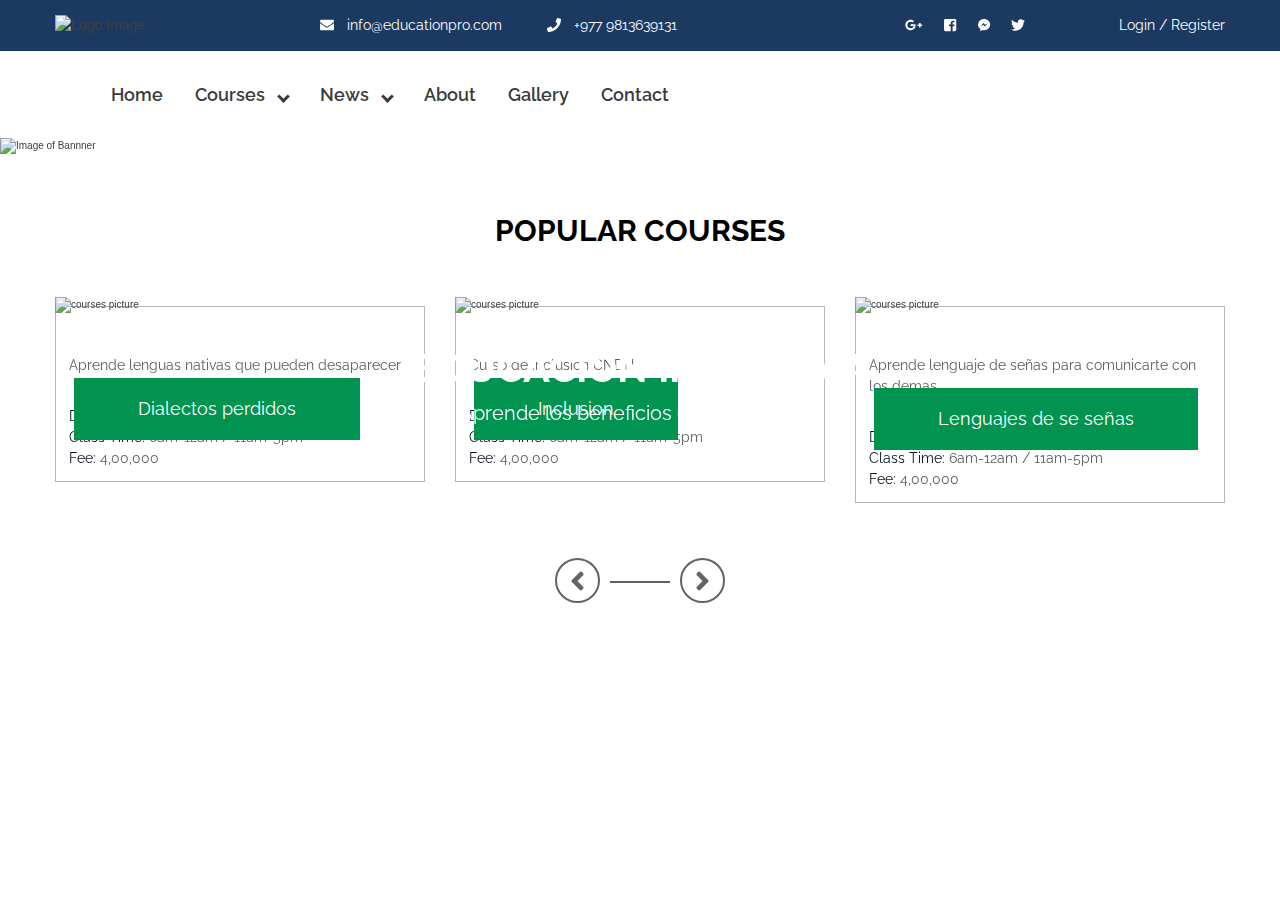
==== cursos.html @ 0a122e52 "Add files via upload" ====
<!DOCTYPE html>
<html>

<head>
	<title>education</title>
	<meta name="viewport" content="width=device-width">
	<meta name="viewport" content="width=device-width, initial-scale=1.0">
	<link rel="stylesheet" type="text/css" href="css/all.css">
	<link rel="stylesheet" type="text/css" href="css/all.min.css">
	<link rel="stylesheet" type="text/css" href="css/lightbox.css">
	<link rel="stylesheet" type="text/css" href="css/flexslider.css">
	<link rel="stylesheet" type="text/css" href="css/owl.carousel.css">
	<link rel="stylesheet" type="text/css" href="css/owl.theme.default.css">
	<link rel="stylesheet" type="text/css" href="css/jquery.rateyo.css" />
	<!-- <link rel="stylesheet" type="text/css" href="css/jquery.mmenu.all.css" /> -->
	<!-- <link rel="stylesheet" type="text/css" href="css/meanmenu.min.css"> -->
	<link rel="stylesheet" type="text/css" href="inner-page-style.css">
	<link rel="stylesheet" type="text/css" href="style2.css">
	<link href="https://fonts.googleapis.com/css?family=Raleway:400,500,600,700" rel="stylesheet">
</head>

<body>
	<div id="page" class="site" itemscope itemtype="http://schema.org/LocalBusiness">
		<header class="site-header">
			<div class="top-header">
				<div class="container">
					<div class="logo-wrap" itemprop="logo">
						<img src="/home/poetauv/WorckSpace/Proyectos/muxu/images/muxu.jpeg" alt="Logo Image" width=75px
							border-radius=150% margin-left=50px>
						<!-- <h1>Education</h1> -->
					</div>
					<div class="top-header-left">
						<div class="top-header-block">
							<a href="mailto:info@educationpro.com" itemprop="email"><i class="fas fa-envelope"></i>
								info@educationpro.com</a>
						</div>
						<div class="top-header-block">
							<a href="tel:+9779813639131" itemprop="telephone"><i class="fas fa-phone"></i> +977
								9813639131</a>
						</div>
					</div>
					<div class="top-header-right">
						<div class="social-block">
							<ul class="social-list">
								<li><a href=""><i class="fab fa-google-plus-g"></i></a></li>
								<li><a href=""><i class="fab fa-facebook-square"></i></a></li>
								<li><a href=""><i class="fab fa-facebook-messenger"></i></a></li>
								<li><a href=""><i class="fab fa-twitter"></i></a></li>
							</ul>
						</div>
						<div class="login-block">
							<a href="">Login /</a>
							<a href="">Register</a>
						</div>
					</div>
				</div>
			</div>
			<!-- Top header Close -->
			<div class="main-header">
				<div class="container">
					<div class="nav-wrap">
						<nav class="nav-desktop">
							<ul class="menu-list">
								<li><a href="#">Home</a></li>
								<li class="menu-parent">Courses
									<ul class="sub-menu">
										<li><a href="#">Child</a></li>
										<li><a href="#">Child</a></li>
										<li class="menu-parent">Child
											<ul class="sub-menu">
												<li><a href="">Grand-child</a></li>
												<li><a href="">Grand-child</a></li>
											</ul>
										</li>
									</ul>
								</li>
								<li class="menu-parent">News
									<ul class="sub-menu">
										<li><a href="#">Child</a></li>
										<li><a href="#">Child</a></li>
									</ul>
								</li>
								<li><a href="">About</a></li>
								<li><a href="">Gallery</a></li>
								<li><a href="">Contact</a></li>
							</ul>
						</nav>
						<div id="bar">
							<i class="fas fa-bars"></i>
						</div>
						<div id="close">
							<i class="fas fa-times"></i>
						</div>
					</div>
				</div>
			</div>
		</header>
		<!-- Header Close -->
		<div class="banner">
			<div class="owl-four owl-carousel" itemprop="image">
				<img src="https://imgs.search.brave.com/gtGE7uuS-_ktdOvpCBPlFdCozfxFo3D-wylSgkVlNAE/rs:fit:500:0:0/g:ce/aHR0cHM6Ly9tZWRp/YS5pc3RvY2twaG90/by5jb20vaWQvMTM5/MzQzMzAxMS9waG90/by9kaXZlcnNlLWJ1/c2luZXNzLXRlYW0t/cG9ydHJhaXQuanBn/P3M9NjEyeDYxMiZ3/PTAmaz0yMCZjPUNH/VUtYZzFudDktbl8w/NWdEVFZ4NWw4S25i/NXJlS0dJSlduSkNr/d004RVE9"
					alt="Image of Bannner">
				<img src="https://imgs.search.brave.com/eH8POV2c8U4LbnPwQO2pqgmdt-lGLjA7GzXFXGX39DI/rs:fit:500:0:0/g:ce/aHR0cHM6Ly93d3cu/Zm9ydW1vbmUuY29t/L3dwLWNvbnRlbnQv/dXBsb2Fkcy8yMDIy/LzAyL1g2dEdTb3Fn/bUlKMlNjM2xEX2dX/dHl2R0d2bXFuR2FX/VHRVd2otWVVIb0di/SkhDalFhSWtFZjdG/NjVrTUxiY2h1ZTct/QXowM1ZrekdrT3k3/ckN3NjdyODNHaWx1/RzFIMkZBTFpmaG5a/TXp6YS1ZTFZIWl9q/X3NyTWt1TkpDOS1Q/STNpWWlpRS5qcGVn"
					alt="Image of Bannner">
				<img src="https://imgs.search.brave.com/8kKGqE_XGleBbn4udr6k7nNEymjLBb3Dg2gUNBzZOlg/rs:fit:500:0:0/g:ce/aHR0cHM6Ly9tZWRp/YS5pc3RvY2twaG90/by5jb20vaWQvMTA2/MjQ2MzQzNi9waG90/by90aGV5cmUtYS1k/aXZlcnNlLWFuZC1k/eW5hbWljLXRlYW0u/anBnP3M9NjEyeDYx/MiZ3PTAmaz0yMCZj/PUtUY0ZjUk9XYmU4/dklKZWRpcHpzR0No/N1QwN0VHTXhsWS1F/VzlQTS1sRlE9"
					alt="Image of Bannner">
			</div>
			<div class="container" itemprop="description">
				<h1>Educacion inclusiva</h1>
				<h3>Aprende los beneficios de capacitarte...</h3>
			</div>
			<div id="owl-four-nav" class="owl-nav"></div>
		</div>
		<div class="page-heading">
			<div class="container">
				<h2>popular courses</h2>
			</div>
		</div>
		<!-- Popular courses End -->
		<div class="learn-courses">
			<div class="container">
				<div class="courses">
					<div class="owl-one owl-carousel">

						<div class="box-wrap" itemprop="event" itemscope itemtype=" http://schema.org/Course">
							<div class="img-wrap" itemprop="image"><img
									src="https://imgs.search.brave.com/rgs4ax0VZqMLMOt-oILP_ypxuyqPH663HDXocnRvGBQ/rs:fit:860:0:0/g:ce/aHR0cHM6Ly9tZWRp/YS5pc3RvY2twaG90/by5jb20vaWQvMTE1/ODM5NDIyOC9lcy92/ZWN0b3IvY2FydG9v/bi1jdWF0cm8tbWFu/b3MtaHVtYW5hcy1z/ZS1hcG95YW4tdW5h/cy1hLW90cmFzLmpw/Zz9zPTYxMng2MTIm/dz0wJms9MjAmYz11/dzNaSGJWd0pDNnd2/dFlnckd1WHl4QjlL/bmRQNC1sU01PbHo4/eFg1c1RJPQ"
									alt="courses picture"></div>
							<a href="#" class="learn-desining-banner" itemprop="name">Dialectos perdidos</a>
							<div class="box-body" itemprop="description">
								<p>Aprende lenguas nativas que pueden desaparecer</p>
								<section itemprop="time">
									<p><span>Duration:</span> 4 Years</p>
									<p><span>Class Time:</span> 6am-12am / 11am-5pm</p>
									<p><span>Fee:</span> 4,00,000</p>
								</section>
							</div>
						</div>

						<div class="box-wrap" itemprop="event" itemscope itemtype="http://schema.org/Course">
							<div class="img-wrap" itemprop="image"><img
									src="https://imgs.search.brave.com/iCpYqwO9f6ljB2Ff3XTK4gUS5d5M3KOrkjY1GeQnC3c/rs:fit:860:0:0/g:ce/aHR0cHM6Ly9jb2xv/cmVhcmltYWdlbmVz/Lm5ldC93cC1jb250/ZW50L3VwbG9hZHMv/MjAyMS8xMi9EZXJl/Y2hvc0h1bWFub3Mz/Ni5qcGc"
									alt="courses picture"></div>
							<a href="#" class="learn-desining-banner" itemprop="name">Inclusion</a>
							<div class="box-body" itemprop="description">
								<p>Curso de inclusion CNDH</p>
								<section itemprop="time">
									<p><span>Duration:</span> 2 meses </p>
									<p><span>Class Time:</span> 6am-12am / 11am-5pm</p>
									<p><span>Fee:</span> 4,00,000</p>
								</section>
							</div>
						</div>

						<div class="box-wrap" itemprop="event" itemscope itemtype=" http://schema.org/Course">
							<div class="img-wrap" itemprop="image"><img
									src="https://imgs.search.brave.com/3V2VxmphPTl89zXoIRHY_TXItDg61N3Jomlgw9H57ic/rs:fit:860:0:0/g:ce/aHR0cHM6Ly9tZWRp/YS5nZXR0eWltYWdl/cy5jb20vaWQvMTM3/NTA3MTMzNC9lcy92/ZWN0b3IvcmV0cmF0/b3MtZGUtbXVqZXJl/cy1kZS1kaWZlcmVu/dGVzLW5hY2lvbmFs/aWRhZGVzLXktY3Vs/dHVyYXMuanBnP3M9/NjEyeDYxMiZ3PTAm/az0yMCZjPXpkM2xn/bTR3a2oxRUV0aTQw/cTdMcU9DMUYtYUst/dUctWVhvd0N2RFox/QzA9"
									alt="courses picture"></div>
							<a href="#" class="learn-desining-banner" itemprop="name">Lenguajes de se señas</a>
							<div class="box-body" itemprop="description">
								<p>Aprende lenguaje de señas para comunicarte con los demas</p>
								<section itemprop="time">
									<p><span>Duration:</span> 4 Years</p>
									<p><span>Class Time:</span> 6am-12am / 11am-5pm</p>
									<p><span>Fee:</span> 4,00,000</p>
								</section>
							</div>
						</div>

						<div class="box-wrap" itemprop="event" itemscope itemtype=" http://schema.org/Course">
							<div class="img-wrap" itemprop="image"><img
									src="https://imgs.search.brave.com/rgs4ax0VZqMLMOt-oILP_ypxuyqPH663HDXocnRvGBQ/rs:fit:860:0:0/g:ce/aHR0cHM6Ly9tZWRp/YS5pc3RvY2twaG90/by5jb20vaWQvMTE1/ODM5NDIyOC9lcy92/ZWN0b3IvY2FydG9v/bi1jdWF0cm8tbWFu/b3MtaHVtYW5hcy1z/ZS1hcG95YW4tdW5h/cy1hLW90cmFzLmpw/Zz9zPTYxMng2MTIm/dz0wJms9MjAmYz11/dzNaSGJWd0pDNnd2/dFlnckd1WHl4QjlL/bmRQNC1sU01PbHo4/eFg1c1RJPQ"
									alt="courses picture"></div>
							<a href="#" class="learn-desining-banner" itemprop="name">Learn Web Designing >>></a>
							<div class="box-body" itemprop="description">
								<p></p>
								<section itemprop="time">
									<p><span>Duration:</span> 4 Years</p>
									<p><span>Class Time:</span> 6am-12am / 11am-5pm</p>
									<p><span>Fee:</span> 4,00,000</p>
								</section>
							</div>
						</div>
					</div>
				</div>
			</div>
		</div>
		</footer>


	</div>
	<script type="text/javascript" src="js/jquery-3.3.1.min.js"></script>
	<script type="text/javascript" src="js/lightbox.js"></script>
	<script type="text/javascript" src="js/all.js"></script>
	<script type="text/javascript" src="js/isotope.pkgd.min.js"></script>
	<script type="text/javascript" src="js/owl.carousel.js"></script>
	<script type="text/javascript" src="js/jquery.flexslider.js"></script>
	<script type="text/javascript" src="js/jquery.rateyo.js"></script>
	<!-- <script type="text/javascript" src="js/jquery.mmenu.all.js"></script> -->
	<!-- <script type="text/javascript" src="js/jquery.meanmenu.min.js"></script> -->
	<script type="text/javascript" src="js/custom.js"></script>
</body>

</html>
---- css/all.css ----
.fa,
.fas,
.far,
.fal,
.fab {
  -moz-osx-font-smoothing: grayscale;
  -webkit-font-smoothing: antialiased;
  display: inline-block;
  font-style: normal;
  font-variant: normal;
  text-rendering: auto;
  line-height: 1; }

.fa-lg {
  font-size: 1.33333em;
  line-height: 0.75em;
  vertical-align: -.0667em; }

.fa-xs {
  font-size: .75em; }

.fa-sm {
  font-size: .875em; }

.fa-1x {
  font-size: 1em; }

.fa-2x {
  font-size: 2em; }

.fa-3x {
  font-size: 3em; }

.fa-4x {
  font-size: 4em; }

.fa-5x {
  font-size: 5em; }

.fa-6x {
  font-size: 6em; }

.fa-7x {
  font-size: 7em; }

.fa-8x {
  font-size: 8em; }

.fa-9x {
  font-size: 9em; }

.fa-10x {
  font-size: 10em; }

.fa-fw {
  text-align: center;
  width: 1.25em; }

.fa-ul {
  list-style-type: none;
  margin-left: 2.5em;
  padding-left: 0; }
  .fa-ul > li {
    position: relative; }

.fa-li {
  left: -2em;
  position: absolute;
  text-align: center;
  width: 2em;
  line-height: inherit; }

.fa-border {
  border: solid 0.08em #eee;
  border-radius: .1em;
  padding: .2em .25em .15em; }

.fa-pull-left {
  float: left; }

.fa-pull-right {
  float: right; }

.fa.fa-pull-left,
.fas.fa-pull-left,
.far.fa-pull-left,
.fal.fa-pull-left,
.fab.fa-pull-left {
  margin-right: .3em; }

.fa.fa-pull-right,
.fas.fa-pull-right,
.far.fa-pull-right,
.fal.fa-pull-right,
.fab.fa-pull-right {
  margin-left: .3em; }

.fa-spin {
  -webkit-animation: fa-spin 2s infinite linear;
          animation: fa-spin 2s infinite linear; }

.fa-pulse {
  -webkit-animation: fa-spin 1s infinite steps(8);
          animation: fa-spin 1s infinite steps(8); }

@-webkit-keyframes fa-spin {
  0% {
    -webkit-transform: rotate(0deg);
            transform: rotate(0deg); }
  100% {
    -webkit-transform: rotate(360deg);
            transform: rotate(360deg); } }

@keyframes fa-spin {
  0% {
    -webkit-transform: rotate(0deg);
            transform: rotate(0deg); }
  100% {
    -webkit-transform: rotate(360deg);
            transform: rotate(360deg); } }

.fa-rotate-90 {
  -ms-filter: "progid:DXImageTransform.Microsoft.BasicImage(rotation=1)";
  -webkit-transform: rotate(90deg);
          transform: rotate(90deg); }

.fa-rotate-180 {
  -ms-filter: "progid:DXImageTransform.Microsoft.BasicImage(rotation=2)";
  -webkit-transform: rotate(180deg);
          transform: rotate(180deg); }

.fa-rotate-270 {
  -ms-filter: "progid:DXImageTransform.Microsoft.BasicImage(rotation=3)";
  -webkit-transform: rotate(270deg);
          transform: rotate(270deg); }

.fa-flip-horizontal {
  -ms-filter: "progid:DXImageTransform.Microsoft.BasicImage(rotation=0, mirror=1)";
  -webkit-transform: scale(-1, 1);
          transform: scale(-1, 1); }

.fa-flip-vertical {
  -ms-filter: "progid:DXImageTransform.Microsoft.BasicImage(rotation=2, mirror=1)";
  -webkit-transform: scale(1, -1);
          transform: scale(1, -1); }

.fa-flip-horizontal.fa-flip-vertical {
  -ms-filter: "progid:DXImageTransform.Microsoft.BasicImage(rotation=2, mirror=1)";
  -webkit-transform: scale(-1, -1);
          transform: scale(-1, -1); }

:root .fa-rotate-90,
:root .fa-rotate-180,
:root .fa-rotate-270,
:root .fa-flip-horizontal,
:root .fa-flip-vertical {
  -webkit-filter: none;
          filter: none; }

.fa-stack {
  display: inline-block;
  height: 2em;
  line-height: 2em;
  position: relative;
  vertical-align: middle;
  width: 2.5em; }

.fa-stack-1x,
.fa-stack-2x {
  left: 0;
  position: absolute;
  text-align: center;
  width: 100%; }

.fa-stack-1x {
  line-height: inherit; }

.fa-stack-2x {
  font-size: 2em; }

.fa-inverse {
  color: #fff; }

/* Font Awesome uses the Unicode Private Use Area (PUA) to ensure screen
readers do not read off random characters that represent icons */
.fa-500px:before {
  content: "\f26e"; }

.fa-accessible-icon:before {
  content: "\f368"; }

.fa-accusoft:before {
  content: "\f369"; }

.fa-acquisitions-incorporated:before {
  content: "\f6af"; }

.fa-ad:before {
  content: "\f641"; }

.fa-address-book:before {
  content: "\f2b9"; }

.fa-address-card:before {
  content: "\f2bb"; }

.fa-adjust:before {
  content: "\f042"; }

.fa-adn:before {
  content: "\f170"; }

.fa-adobe:before {
  content: "\f778"; }

.fa-adversal:before {
  content: "\f36a"; }

.fa-affiliatetheme:before {
  content: "\f36b"; }

.fa-air-freshener:before {
  content: "\f5d0"; }

.fa-algolia:before {
  content: "\f36c"; }

.fa-align-center:before {
  content: "\f037"; }

.fa-align-justify:before {
  content: "\f039"; }

.fa-align-left:before {
  content: "\f036"; }

.fa-align-right:before {
  content: "\f038"; }

.fa-alipay:before {
  content: "\f642"; }

.fa-allergies:before {
  content: "\f461"; }

.fa-amazon:before {
  content: "\f270"; }

.fa-amazon-pay:before {
  content: "\f42c"; }

.fa-ambulance:before {
  content: "\f0f9"; }

.fa-american-sign-language-interpreting:before {
  content: "\f2a3"; }

.fa-amilia:before {
  content: "\f36d"; }

.fa-anchor:before {
  content: "\f13d"; }

.fa-android:before {
  content: "\f17b"; }

.fa-angellist:before {
  content: "\f209"; }

.fa-angle-double-down:before {
  content: "\f103"; }

.fa-angle-double-left:before {
  content: "\f100"; }

.fa-angle-double-right:before {
  content: "\f101"; }

.fa-angle-double-up:before {
  content: "\f102"; }

.fa-angle-down:before {
  content: "\f107"; }

.fa-angle-left:before {
  content: "\f104"; }

.fa-angle-right:before {
  content: "\f105"; }

.fa-angle-up:before {
  content: "\f106"; }

.fa-angry:before {
  content: "\f556"; }

.fa-angrycreative:before {
  content: "\f36e"; }

.fa-angular:before {
  content: "\f420"; }

.fa-ankh:before {
  content: "\f644"; }

.fa-app-store:before {
  content: "\f36f"; }

.fa-app-store-ios:before {
  content: "\f370"; }

.fa-apper:before {
  content: "\f371"; }

.fa-apple:before {
  content: "\f179"; }

.fa-apple-alt:before {
  content: "\f5d1"; }

.fa-apple-pay:before {
  content: "\f415"; }

.fa-archive:before {
  content: "\f187"; }

.fa-archway:before {
  content: "\f557"; }

.fa-arrow-alt-circle-down:before {
  content: "\f358"; }

.fa-arrow-alt-circle-left:before {
  content: "\f359"; }

.fa-arrow-alt-circle-right:before {
  content: "\f35a"; }

.fa-arrow-alt-circle-up:before {
  content: "\f35b"; }

.fa-arrow-circle-down:before {
  content: "\f0ab"; }

.fa-arrow-circle-left:before {
  content: "\f0a8"; }

.fa-arrow-circle-right:before {
  content: "\f0a9"; }

.fa-arrow-circle-up:before {
  content: "\f0aa"; }

.fa-arrow-down:before {
  content: "\f063"; }

.fa-arrow-left:before {
  content: "\f060"; }

.fa-arrow-right:before {
  content: "\f061"; }

.fa-arrow-up:before {
  content: "\f062"; }

.fa-arrows-alt:before {
  content: "\f0b2"; }

.fa-arrows-alt-h:before {
  content: "\f337"; }

.fa-arrows-alt-v:before {
  content: "\f338"; }

.fa-artstation:before {
  content: "\f77a"; }

.fa-assistive-listening-systems:before {
  content: "\f2a2"; }

.fa-asterisk:before {
  content: "\f069"; }

.fa-asymmetrik:before {
  content: "\f372"; }

.fa-at:before {
  content: "\f1fa"; }

.fa-atlas:before {
  content: "\f558"; }

.fa-atlassian:before {
  content: "\f77b"; }

.fa-atom:before {
  content: "\f5d2"; }

.fa-audible:before {
  content: "\f373"; }

.fa-audio-description:before {
  content: "\f29e"; }

.fa-autoprefixer:before {
  content: "\f41c"; }

.fa-avianex:before {
  content: "\f374"; }

.fa-aviato:before {
  content: "\f421"; }

.fa-award:before {
  content: "\f559"; }

.fa-aws:before {
  content: "\f375"; }

.fa-baby:before {
  content: "\f77c"; }

.fa-baby-carriage:before {
  content: "\f77d"; }

.fa-backspace:before {
  content: "\f55a"; }

.fa-backward:before {
  content: "\f04a"; }

.fa-balance-scale:before {
  content: "\f24e"; }

.fa-ban:before {
  content: "\f05e"; }

.fa-band-aid:before {
  content: "\f462"; }

.fa-bandcamp:before {
  content: "\f2d5"; }

.fa-barcode:before {
  content: "\f02a"; }

.fa-bars:before {
  content: "\f0c9"; }

.fa-baseball-ball:before {
  content: "\f433"; }

.fa-basketball-ball:before {
  content: "\f434"; }

.fa-bath:before {
  content: "\f2cd"; }

.fa-battery-empty:before {
  content: "\f244"; }

.fa-battery-full:before {
  content: "\f240"; }

.fa-battery-half:before {
  content: "\f242"; }

.fa-battery-quarter:before {
  content: "\f243"; }

.fa-battery-three-quarters:before {
  content: "\f241"; }

.fa-bed:before {
  content: "\f236"; }

.fa-beer:before {
  content: "\f0fc"; }

.fa-behance:before {
  content: "\f1b4"; }

.fa-behance-square:before {
  content: "\f1b5"; }

.fa-bell:before {
  content: "\f0f3"; }

.fa-bell-slash:before {
  content: "\f1f6"; }

.fa-bezier-curve:before {
  content: "\f55b"; }

.fa-bible:before {
  content: "\f647"; }

.fa-bicycle:before {
  content: "\f206"; }

.fa-bimobject:before {
  content: "\f378"; }

.fa-binoculars:before {
  content: "\f1e5"; }

.fa-biohazard:before {
  content: "\f780"; }

.fa-birthday-cake:before {
  content: "\f1fd"; }

.fa-bitbucket:before {
  content: "\f171"; }

.fa-bitcoin:before {
  content: "\f379"; }

.fa-bity:before {
  content: "\f37a"; }

.fa-black-tie:before {
  content: "\f27e"; }

.fa-blackberry:before {
  content: "\f37b"; }

.fa-blender:before {
  content: "\f517"; }

.fa-blender-phone:before {
  content: "\f6b6"; }

.fa-blind:before {
  content: "\f29d"; }

.fa-blog:before {
  content: "\f781"; }

.fa-blogger:before {
  content: "\f37c"; }

.fa-blogger-b:before {
  content: "\f37d"; }

.fa-bluetooth:before {
  content: "\f293"; }

.fa-bluetooth-b:before {
  content: "\f294"; }

.fa-bold:before {
  content: "\f032"; }

.fa-bolt:before {
  content: "\f0e7"; }

.fa-bomb:before {
  content: "\f1e2"; }

.fa-bone:before {
  content: "\f5d7"; }

.fa-bong:before {
  content: "\f55c"; }

.fa-book:before {
  content: "\f02d"; }

.fa-book-dead:before {
  content: "\f6b7"; }

.fa-book-open:before {
  content: "\f518"; }

.fa-book-reader:before {
  content: "\f5da"; }

.fa-bookmark:before {
  content: "\f02e"; }

.fa-bowling-ball:before {
  content: "\f436"; }

.fa-box:before {
  content: "\f466"; }

.fa-box-open:before {
  content: "\f49e"; }

.fa-boxes:before {
  content: "\f468"; }

.fa-braille:before {
  content: "\f2a1"; }

.fa-brain:before {
  content: "\f5dc"; }

.fa-briefcase:before {
  content: "\f0b1"; }

.fa-briefcase-medical:before {
  content: "\f469"; }

.fa-broadcast-tower:before {
  content: "\f519"; }

.fa-broom:before {
  content: "\f51a"; }

.fa-brush:before {
  content: "\f55d"; }

.fa-btc:before {
  content: "\f15a"; }

.fa-bug:before {
  content: "\f188"; }

.fa-building:before {
  content: "\f1ad"; }

.fa-bullhorn:before {
  content: "\f0a1"; }

.fa-bullseye:before {
  content: "\f140"; }

.fa-burn:before {
  content: "\f46a"; }

.fa-buromobelexperte:before {
  content: "\f37f"; }

.fa-bus:before {
  content: "\f207"; }

.fa-bus-alt:before {
  content: "\f55e"; }

.fa-business-time:before {
  content: "\f64a"; }

.fa-buysellads:before {
  content: "\f20d"; }

.fa-calculator:before {
  content: "\f1ec"; }

.fa-calendar:before {
  content: "\f133"; }

.fa-calendar-alt:before {
  content: "\f073"; }

.fa-calendar-check:before {
  content: "\f274"; }

.fa-calendar-day:before {
  content: "\f783"; }

.fa-calendar-minus:before {
  content: "\f272"; }

.fa-calendar-plus:before {
  content: "\f271"; }

.fa-calendar-times:before {
  content: "\f273"; }

.fa-calendar-week:before {
  content: "\f784"; }

.fa-camera:before {
  content: "\f030"; }

.fa-camera-retro:before {
  content: "\f083"; }

.fa-campground:before {
  content: "\f6bb"; }

.fa-canadian-maple-leaf:before {
  content: "\f785"; }

.fa-candy-cane:before {
  content: "\f786"; }

.fa-cannabis:before {
  content: "\f55f"; }

.fa-capsules:before {
  content: "\f46b"; }

.fa-car:before {
  content: "\f1b9"; }

.fa-car-alt:before {
  content: "\f5de"; }

.fa-car-battery:before {
  content: "\f5df"; }

.fa-car-crash:before {
  content: "\f5e1"; }

.fa-car-side:before {
  content: "\f5e4"; }

.fa-caret-down:before {
  content: "\f0d7"; }

.fa-caret-left:before {
  content: "\f0d9"; }

.fa-caret-right:before {
  content: "\f0da"; }

.fa-caret-square-down:before {
  content: "\f150"; }

.fa-caret-square-left:before {
  content: "\f191"; }

.fa-caret-square-right:before {
  content: "\f152"; }

.fa-caret-square-up:before {
  content: "\f151"; }

.fa-caret-up:before {
  content: "\f0d8"; }

.fa-carrot:before {
  content: "\f787"; }

.fa-cart-arrow-down:before {
  content: "\f218"; }

.fa-cart-plus:before {
  content: "\f217"; }

.fa-cash-register:before {
  content: "\f788"; }

.fa-cat:before {
  content: "\f6be"; }

.fa-cc-amazon-pay:before {
  content: "\f42d"; }

.fa-cc-amex:before {
  content: "\f1f3"; }

.fa-cc-apple-pay:before {
  content: "\f416"; }

.fa-cc-diners-club:before {
  content: "\f24c"; }

.fa-cc-discover:before {
  content: "\f1f2"; }

.fa-cc-jcb:before {
  content: "\f24b"; }

.fa-cc-mastercard:before {
  content: "\f1f1"; }

.fa-cc-paypal:before {
  content: "\f1f4"; }

.fa-cc-stripe:before {
  content: "\f1f5"; }

.fa-cc-visa:before {
  content: "\f1f0"; }

.fa-centercode:before {
  content: "\f380"; }

.fa-centos:before {
  content: "\f789"; }

.fa-certificate:before {
  content: "\f0a3"; }

.fa-chair:before {
  content: "\f6c0"; }

.fa-chalkboard:before {
  content: "\f51b"; }

.fa-chalkboard-teacher:before {
  content: "\f51c"; }

.fa-charging-station:before {
  content: "\f5e7"; }

.fa-chart-area:before {
  content: "\f1fe"; }

.fa-chart-bar:before {
  content: "\f080"; }

.fa-chart-line:before {
  content: "\f201"; }

.fa-chart-pie:before {
  content: "\f200"; }

.fa-check:before {
  content: "\f00c"; }

.fa-check-circle:before {
  content: "\f058"; }

.fa-check-double:before {
  content: "\f560"; }

.fa-check-square:before {
  content: "\f14a"; }

.fa-chess:before {
  content: "\f439"; }

.fa-chess-bishop:before {
  content: "\f43a"; }

.fa-chess-board:before {
  content: "\f43c"; }

.fa-chess-king:before {
  content: "\f43f"; }

.fa-chess-knight:before {
  content: "\f441"; }

.fa-chess-pawn:before {
  content: "\f443"; }

.fa-chess-queen:before {
  content: "\f445"; }

.fa-chess-rook:before {
  content: "\f447"; }

.fa-chevron-circle-down:before {
  content: "\f13a"; }

.fa-chevron-circle-left:before {
  content: "\f137"; }

.fa-chevron-circle-right:before {
  content: "\f138"; }

.fa-chevron-circle-up:before {
  content: "\f139"; }

.fa-chevron-down:before {
  content: "\f078"; }

.fa-chevron-left:before {
  content: "\f053"; }

.fa-chevron-right:before {
  content: "\f054"; }

.fa-chevron-up:before {
  content: "\f077"; }

.fa-child:before {
  content: "\f1ae"; }

.fa-chrome:before {
  content: "\f268"; }

.fa-church:before {
  content: "\f51d"; }

.fa-circle:before {
  content: "\f111"; }

.fa-circle-notch:before {
  content: "\f1ce"; }

.fa-city:before {
  content: "\f64f"; }

.fa-clipboard:before {
  content: "\f328"; }

.fa-clipboard-check:before {
  content: "\f46c"; }

.fa-clipboard-list:before {
  content: "\f46d"; }

.fa-clock:before {
  content: "\f017"; }

.fa-clone:before {
  content: "\f24d"; }

.fa-closed-captioning:before {
  content: "\f20a"; }

.fa-cloud:before {
  content: "\f0c2"; }

.fa-cloud-download-alt:before {
  content: "\f381"; }

.fa-cloud-meatball:before {
  content: "\f73b"; }

.fa-cloud-moon:before {
  content: "\f6c3"; }

.fa-cloud-moon-rain:before {
  content: "\f73c"; }

.fa-cloud-rain:before {
  content: "\f73d"; }

.fa-cloud-showers-heavy:before {
  content: "\f740"; }

.fa-cloud-sun:before {
  content: "\f6c4"; }

.fa-cloud-sun-rain:before {
  content: "\f743"; }

.fa-cloud-upload-alt:before {
  content: "\f382"; }

.fa-cloudscale:before {
  content: "\f383"; }

.fa-cloudsmith:before {
  content: "\f384"; }

.fa-cloudversify:before {
  content: "\f385"; }

.fa-cocktail:before {
  content: "\f561"; }

.fa-code:before {
  content: "\f121"; }

.fa-code-branch:before {
  content: "\f126"; }

.fa-codepen:before {
  content: "\f1cb"; }

.fa-codiepie:before {
  content: "\f284"; }

.fa-coffee:before {
  content: "\f0f4"; }

.fa-cog:before {
  content: "\f013"; }

.fa-cogs:before {
  content: "\f085"; }

.fa-coins:before {
  content: "\f51e"; }

.fa-columns:before {
  content: "\f0db"; }

.fa-comment:before {
  content: "\f075"; }

.fa-comment-alt:before {
  content: "\f27a"; }

.fa-comment-dollar:before {
  content: "\f651"; }

.fa-comment-dots:before {
  content: "\f4ad"; }

.fa-comment-slash:before {
  content: "\f4b3"; }

.fa-comments:before {
  content: "\f086"; }

.fa-comments-dollar:before {
  content: "\f653"; }

.fa-compact-disc:before {
  content: "\f51f"; }

.fa-compass:before {
  content: "\f14e"; }

.fa-compress:before {
  content: "\f066"; }

.fa-compress-arrows-alt:before {
  content: "\f78c"; }

.fa-concierge-bell:before {
  content: "\f562"; }

.fa-confluence:before {
  content: "\f78d"; }

.fa-connectdevelop:before {
  content: "\f20e"; }

.fa-contao:before {
  content: "\f26d"; }

.fa-cookie:before {
  content: "\f563"; }

.fa-cookie-bite:before {
  content: "\f564"; }

.fa-copy:before {
  content: "\f0c5"; }

.fa-copyright:before {
  content: "\f1f9"; }

.fa-couch:before {
  content: "\f4b8"; }

.fa-cpanel:before {
  content: "\f388"; }

.fa-creative-commons:before {
  content: "\f25e"; }

.fa-creative-commons-by:before {
  content: "\f4e7"; }

.fa-creative-commons-nc:before {
  content: "\f4e8"; }

.fa-creative-commons-nc-eu:before {
  content: "\f4e9"; }

.fa-creative-commons-nc-jp:before {
  content: "\f4ea"; }

.fa-creative-commons-nd:before {
  content: "\f4eb"; }

.fa-creative-commons-pd:before {
  content: "\f4ec"; }

.fa-creative-commons-pd-alt:before {
  content: "\f4ed"; }

.fa-creative-commons-remix:before {
  content: "\f4ee"; }

.fa-creative-commons-sa:before {
  content: "\f4ef"; }

.fa-creative-commons-sampling:before {
  content: "\f4f0"; }

.fa-creative-commons-sampling-plus:before {
  content: "\f4f1"; }

.fa-creative-commons-share:before {
  content: "\f4f2"; }

.fa-creative-commons-zero:before {
  content: "\f4f3"; }

.fa-credit-card:before {
  content: "\f09d"; }

.fa-critical-role:before {
  content: "\f6c9"; }

.fa-crop:before {
  content: "\f125"; }

.fa-crop-alt:before {
  content: "\f565"; }

.fa-cross:before {
  content: "\f654"; }

.fa-crosshairs:before {
  content: "\f05b"; }

.fa-crow:before {
  content: "\f520"; }

.fa-crown:before {
  content: "\f521"; }

.fa-css3:before {
  content: "\f13c"; }

.fa-css3-alt:before {
  content: "\f38b"; }

.fa-cube:before {
  content: "\f1b2"; }

.fa-cubes:before {
  content: "\f1b3"; }

.fa-cut:before {
  content: "\f0c4"; }

.fa-cuttlefish:before {
  content: "\f38c"; }

.fa-d-and-d:before {
  content: "\f38d"; }

.fa-d-and-d-beyond:before {
  content: "\f6ca"; }

.fa-dashcube:before {
  content: "\f210"; }

.fa-database:before {
  content: "\f1c0"; }

.fa-deaf:before {
  content: "\f2a4"; }

.fa-delicious:before {
  content: "\f1a5"; }

.fa-democrat:before {
  content: "\f747"; }

.fa-deploydog:before {
  content: "\f38e"; }

.fa-deskpro:before {
  content: "\f38f"; }

.fa-desktop:before {
  content: "\f108"; }

.fa-dev:before {
  content: "\f6cc"; }

.fa-deviantart:before {
  content: "\f1bd"; }

.fa-dharmachakra:before {
  content: "\f655"; }

.fa-dhl:before {
  content: "\f790"; }

.fa-diagnoses:before {
  content: "\f470"; }

.fa-diaspora:before {
  content: "\f791"; }

.fa-dice:before {
  content: "\f522"; }

.fa-dice-d20:before {
  content: "\f6cf"; }

.fa-dice-d6:before {
  content: "\f6d1"; }

.fa-dice-five:before {
  content: "\f523"; }

.fa-dice-four:before {
  content: "\f524"; }

.fa-dice-one:before {
  content: "\f525"; }

.fa-dice-six:before {
  content: "\f526"; }

.fa-dice-three:before {
  content: "\f527"; }

.fa-dice-two:before {
  content: "\f528"; }

.fa-digg:before {
  content: "\f1a6"; }

.fa-digital-ocean:before {
  content: "\f391"; }

.fa-digital-tachograph:before {
  content: "\f566"; }

.fa-directions:before {
  content: "\f5eb"; }

.fa-discord:before {
  content: "\f392"; }

.fa-discourse:before {
  content: "\f393"; }

.fa-divide:before {
  content: "\f529"; }

.fa-dizzy:before {
  content: "\f567"; }

.fa-dna:before {
  content: "\f471"; }

.fa-dochub:before {
  content: "\f394"; }

.fa-docker:before {
  content: "\f395"; }

.fa-dog:before {
  content: "\f6d3"; }

.fa-dollar-sign:before {
  content: "\f155"; }

.fa-dolly:before {
  content: "\f472"; }

.fa-dolly-flatbed:before {
  content: "\f474"; }

.fa-donate:before {
  content: "\f4b9"; }

.fa-door-closed:before {
  content: "\f52a"; }

.fa-door-open:before {
  content: "\f52b"; }

.fa-dot-circle:before {
  content: "\f192"; }

.fa-dove:before {
  content: "\f4ba"; }

.fa-download:before {
  content: "\f019"; }

.fa-draft2digital:before {
  content: "\f396"; }

.fa-drafting-compass:before {
  content: "\f568"; }

.fa-dragon:before {
  content: "\f6d5"; }

.fa-draw-polygon:before {
  content: "\f5ee"; }

.fa-dribbble:before {
  content: "\f17d"; }

.fa-dribbble-square:before {
  content: "\f397"; }

.fa-dropbox:before {
  content: "\f16b"; }

.fa-drum:before {
  content: "\f569"; }

.fa-drum-steelpan:before {
  content: "\f56a"; }

.fa-drumstick-bite:before {
  content: "\f6d7"; }

.fa-drupal:before {
  content: "\f1a9"; }

.fa-dumbbell:before {
  content: "\f44b"; }

.fa-dumpster:before {
  content: "\f793"; }

.fa-dumpster-fire:before {
  content: "\f794"; }

.fa-dungeon:before {
  content: "\f6d9"; }

.fa-dyalog:before {
  content: "\f399"; }

.fa-earlybirds:before {
  content: "\f39a"; }

.fa-ebay:before {
  content: "\f4f4"; }

.fa-edge:before {
  content: "\f282"; }

.fa-edit:before {
  content: "\f044"; }

.fa-eject:before {
  content: "\f052"; }

.fa-elementor:before {
  content: "\f430"; }

.fa-ellipsis-h:before {
  content: "\f141"; }

.fa-ellipsis-v:before {
  content: "\f142"; }

.fa-ello:before {
  content: "\f5f1"; }

.fa-ember:before {
  content: "\f423"; }

.fa-empire:before {
  content: "\f1d1"; }

.fa-envelope:before {
  content: "\f0e0"; }

.fa-envelope-open:before {
  content: "\f2b6"; }

.fa-envelope-open-text:before {
  content: "\f658"; }

.fa-envelope-square:before {
  content: "\f199"; }

.fa-envira:before {
  content: "\f299"; }

.fa-equals:before {
  content: "\f52c"; }

.fa-eraser:before {
  content: "\f12d"; }

.fa-erlang:before {
  content: "\f39d"; }

.fa-ethereum:before {
  content: "\f42e"; }

.fa-ethernet:before {
  content: "\f796"; }

.fa-etsy:before {
  content: "\f2d7"; }

.fa-euro-sign:before {
  content: "\f153"; }

.fa-exchange-alt:before {
  content: "\f362"; }

.fa-exclamation:before {
  content: "\f12a"; }

.fa-exclamation-circle:before {
  content: "\f06a"; }

.fa-exclamation-triangle:before {
  content: "\f071"; }

.fa-expand:before {
  content: "\f065"; }

.fa-expand-arrows-alt:before {
  content: "\f31e"; }

.fa-expeditedssl:before {
  content: "\f23e"; }

.fa-external-link-alt:before {
  content: "\f35d"; }

.fa-external-link-square-alt:before {
  content: "\f360"; }

.fa-eye:before {
  content: "\f06e"; }

.fa-eye-dropper:before {
  content: "\f1fb"; }

.fa-eye-slash:before {
  content: "\f070"; }

.fa-facebook:before {
  content: "\f09a"; }

.fa-facebook-f:before {
  content: "\f39e"; }

.fa-facebook-messenger:before {
  content: "\f39f"; }

.fa-facebook-square:before {
  content: "\f082"; }

.fa-fantasy-flight-games:before {
  content: "\f6dc"; }

.fa-fast-backward:before {
  content: "\f049"; }

.fa-fast-forward:before {
  content: "\f050"; }

.fa-fax:before {
  content: "\f1ac"; }

.fa-feather:before {
  content: "\f52d"; }

.fa-feather-alt:before {
  content: "\f56b"; }

.fa-fedex:before {
  content: "\f797"; }

.fa-fedora:before {
  content: "\f798"; }

.fa-female:before {
  content: "\f182"; }

.fa-fighter-jet:before {
  content: "\f0fb"; }

.fa-figma:before {
  content: "\f799"; }

.fa-file:before {
  content: "\f15b"; }

.fa-file-alt:before {
  content: "\f15c"; }

.fa-file-archive:before {
  content: "\f1c6"; }

.fa-file-audio:before {
  content: "\f1c7"; }

.fa-file-code:before {
  content: "\f1c9"; }

.fa-file-contract:before {
  content: "\f56c"; }

.fa-file-csv:before {
  content: "\f6dd"; }

.fa-file-download:before {
  content: "\f56d"; }

.fa-file-excel:before {
  content: "\f1c3"; }

.fa-file-export:before {
  content: "\f56e"; }

.fa-file-image:before {
  content: "\f1c5"; }

.fa-file-import:before {
  content: "\f56f"; }

.fa-file-invoice:before {
  content: "\f570"; }

.fa-file-invoice-dollar:before {
  content: "\f571"; }

.fa-file-medical:before {
  content: "\f477"; }

.fa-file-medical-alt:before {
  content: "\f478"; }

.fa-file-pdf:before {
  content: "\f1c1"; }

.fa-file-powerpoint:before {
  content: "\f1c4"; }

.fa-file-prescription:before {
  content: "\f572"; }

.fa-file-signature:before {
  content: "\f573"; }

.fa-file-upload:before {
  content: "\f574"; }

.fa-file-video:before {
  content: "\f1c8"; }

.fa-file-word:before {
  content: "\f1c2"; }

.fa-fill:before {
  content: "\f575"; }

.fa-fill-drip:before {
  content: "\f576"; }

.fa-film:before {
  content: "\f008"; }

.fa-filter:before {
  content: "\f0b0"; }

.fa-fingerprint:before {
  content: "\f577"; }

.fa-fire:before {
  content: "\f06d"; }

.fa-fire-alt:before {
  content: "\f7e4"; }

.fa-fire-extinguisher:before {
  content: "\f134"; }

.fa-firefox:before {
  content: "\f269"; }

.fa-first-aid:before {
  content: "\f479"; }

.fa-first-order:before {
  content: "\f2b0"; }

.fa-first-order-alt:before {
  content: "\f50a"; }

.fa-firstdraft:before {
  content: "\f3a1"; }

.fa-fish:before {
  content: "\f578"; }

.fa-fist-raised:before {
  content: "\f6de"; }

.fa-flag:before {
  content: "\f024"; }

.fa-flag-checkered:before {
  content: "\f11e"; }

.fa-flag-usa:before {
  content: "\f74d"; }

.fa-flask:before {
  content: "\f0c3"; }

.fa-flickr:before {
  content: "\f16e"; }

.fa-flipboard:before {
  content: "\f44d"; }

.fa-flushed:before {
  content: "\f579"; }

.fa-fly:before {
  content: "\f417"; }

.fa-folder:before {
  content: "\f07b"; }

.fa-folder-minus:before {
  content: "\f65d"; }

.fa-folder-open:before {
  content: "\f07c"; }

.fa-folder-plus:before {
  content: "\f65e"; }

.fa-font:before {
  content: "\f031"; }

.fa-font-awesome:before {
  content: "\f2b4"; }

.fa-font-awesome-alt:before {
  content: "\f35c"; }

.fa-font-awesome-flag:before {
  content: "\f425"; }

.fa-font-awesome-logo-full:before {
  content: "\f4e6"; }

.fa-fonticons:before {
  content: "\f280"; }

.fa-fonticons-fi:before {
  content: "\f3a2"; }

.fa-football-ball:before {
  content: "\f44e"; }

.fa-fort-awesome:before {
  content: "\f286"; }

.fa-fort-awesome-alt:before {
  content: "\f3a3"; }

.fa-forumbee:before {
  content: "\f211"; }

.fa-forward:before {
  content: "\f04e"; }

.fa-foursquare:before {
  content: "\f180"; }

.fa-free-code-camp:before {
  content: "\f2c5"; }

.fa-freebsd:before {
  content: "\f3a4"; }

.fa-frog:before {
  content: "\f52e"; }

.fa-frown:before {
  content: "\f119"; }

.fa-frown-open:before {
  content: "\f57a"; }

.fa-fulcrum:before {
  content: "\f50b"; }

.fa-funnel-dollar:before {
  content: "\f662"; }

.fa-futbol:before {
  content: "\f1e3"; }

.fa-galactic-republic:before {
  content: "\f50c"; }

.fa-galactic-senate:before {
  content: "\f50d"; }

.fa-gamepad:before {
  content: "\f11b"; }

.fa-gas-pump:before {
  content: "\f52f"; }

.fa-gavel:before {
  content: "\f0e3"; }

.fa-gem:before {
  content: "\f3a5"; }

.fa-genderless:before {
  content: "\f22d"; }

.fa-get-pocket:before {
  content: "\f265"; }

.fa-gg:before {
  content: "\f260"; }

.fa-gg-circle:before {
  content: "\f261"; }

.fa-ghost:before {
  content: "\f6e2"; }

.fa-gift:before {
  content: "\f06b"; }

.fa-gifts:before {
  content: "\f79c"; }

.fa-git:before {
  content: "\f1d3"; }

.fa-git-square:before {
  content: "\f1d2"; }

.fa-github:before {
  content: "\f09b"; }

.fa-github-alt:before {
  content: "\f113"; }

.fa-github-square:before {
  content: "\f092"; }

.fa-gitkraken:before {
  content: "\f3a6"; }

.fa-gitlab:before {
  content: "\f296"; }

.fa-gitter:before {
  content: "\f426"; }

.fa-glass-cheers:before {
  content: "\f79f"; }

.fa-glass-martini:before {
  content: "\f000"; }

.fa-glass-martini-alt:before {
  content: "\f57b"; }

.fa-glass-whiskey:before {
  content: "\f7a0"; }

.fa-glasses:before {
  content: "\f530"; }

.fa-glide:before {
  content: "\f2a5"; }

.fa-glide-g:before {
  content: "\f2a6"; }

.fa-globe:before {
  content: "\f0ac"; }

.fa-globe-africa:before {
  content: "\f57c"; }

.fa-globe-americas:before {
  content: "\f57d"; }

.fa-globe-asia:before {
  content: "\f57e"; }

.fa-globe-europe:before {
  content: "\f7a2"; }

.fa-gofore:before {
  content: "\f3a7"; }

.fa-golf-ball:before {
  content: "\f450"; }

.fa-goodreads:before {
  content: "\f3a8"; }

.fa-goodreads-g:before {
  content: "\f3a9"; }

.fa-google:before {
  content: "\f1a0"; }

.fa-google-drive:before {
  content: "\f3aa"; }

.fa-google-play:before {
  content: "\f3ab"; }

.fa-google-plus:before {
  content: "\f2b3"; }

.fa-google-plus-g:before {
  content: "\f0d5"; }

.fa-google-plus-square:before {
  content: "\f0d4"; }

.fa-google-wallet:before {
  content: "\f1ee"; }

.fa-gopuram:before {
  content: "\f664"; }

.fa-graduation-cap:before {
  content: "\f19d"; }

.fa-gratipay:before {
  content: "\f184"; }

.fa-grav:before {
  content: "\f2d6"; }

.fa-greater-than:before {
  content: "\f531"; }

.fa-greater-than-equal:before {
  content: "\f532"; }

.fa-grimace:before {
  content: "\f57f"; }

.fa-grin:before {
  content: "\f580"; }

.fa-grin-alt:before {
  content: "\f581"; }

.fa-grin-beam:before {
  content: "\f582"; }

.fa-grin-beam-sweat:before {
  content: "\f583"; }

.fa-grin-hearts:before {
  content: "\f584"; }

.fa-grin-squint:before {
  content: "\f585"; }

.fa-grin-squint-tears:before {
  content: "\f586"; }

.fa-grin-stars:before {
  content: "\f587"; }

.fa-grin-tears:before {
  content: "\f588"; }

.fa-grin-tongue:before {
  content: "\f589"; }

.fa-grin-tongue-squint:before {
  content: "\f58a"; }

.fa-grin-tongue-wink:before {
  content: "\f58b"; }

.fa-grin-wink:before {
  content: "\f58c"; }

.fa-grip-horizontal:before {
  content: "\f58d"; }

.fa-grip-lines:before {
  content: "\f7a4"; }

.fa-grip-lines-vertical:before {
  content: "\f7a5"; }

.fa-grip-vertical:before {
  content: "\f58e"; }

.fa-gripfire:before {
  content: "\f3ac"; }

.fa-grunt:before {
  content: "\f3ad"; }

.fa-guitar:before {
  content: "\f7a6"; }

.fa-gulp:before {
  content: "\f3ae"; }

.fa-h-square:before {
  content: "\f0fd"; }

.fa-hacker-news:before {
  content: "\f1d4"; }

.fa-hacker-news-square:before {
  content: "\f3af"; }

.fa-hackerrank:before {
  content: "\f5f7"; }

.fa-hammer:before {
  content: "\f6e3"; }

.fa-hamsa:before {
  content: "\f665"; }

.fa-hand-holding:before {
  content: "\f4bd"; }

.fa-hand-holding-heart:before {
  content: "\f4be"; }

.fa-hand-holding-usd:before {
  content: "\f4c0"; }

.fa-hand-lizard:before {
  content: "\f258"; }

.fa-hand-paper:before {
  content: "\f256"; }

.fa-hand-peace:before {
  content: "\f25b"; }

.fa-hand-point-down:before {
  content: "\f0a7"; }

.fa-hand-point-left:before {
  content: "\f0a5"; }

.fa-hand-point-right:before {
  content: "\f0a4"; }

.fa-hand-point-up:before {
  content: "\f0a6"; }

.fa-hand-pointer:before {
  content: "\f25a"; }

.fa-hand-rock:before {
  content: "\f255"; }

.fa-hand-scissors:before {
  content: "\f257"; }

.fa-hand-spock:before {
  content: "\f259"; }

.fa-hands:before {
  content: "\f4c2"; }

.fa-hands-helping:before {
  content: "\f4c4"; }

.fa-handshake:before {
  content: "\f2b5"; }

.fa-hanukiah:before {
  content: "\f6e6"; }

.fa-hashtag:before {
  content: "\f292"; }

.fa-hat-wizard:before {
  content: "\f6e8"; }

.fa-haykal:before {
  content: "\f666"; }

.fa-hdd:before {
  content: "\f0a0"; }

.fa-heading:before {
  content: "\f1dc"; }

.fa-headphones:before {
  content: "\f025"; }

.fa-headphones-alt:before {
  content: "\f58f"; }

.fa-headset:before {
  content: "\f590"; }

.fa-heart:before {
  content: "\f004"; }

.fa-heart-broken:before {
  content: "\f7a9"; }

.fa-heartbeat:before {
  content: "\f21e"; }

.fa-helicopter:before {
  content: "\f533"; }

.fa-highlighter:before {
  content: "\f591"; }

.fa-hiking:before {
  content: "\f6ec"; }

.fa-hippo:before {
  content: "\f6ed"; }

.fa-hips:before {
  content: "\f452"; }

.fa-hire-a-helper:before {
  content: "\f3b0"; }

.fa-history:before {
  content: "\f1da"; }

.fa-hockey-puck:before {
  content: "\f453"; }

.fa-holly-berry:before {
  content: "\f7aa"; }

.fa-home:before {
  content: "\f015"; }

.fa-hooli:before {
  content: "\f427"; }

.fa-hornbill:before {
  content: "\f592"; }

.fa-horse:before {
  content: "\f6f0"; }

.fa-horse-head:before {
  content: "\f7ab"; }

.fa-hospital:before {
  content: "\f0f8"; }

.fa-hospital-alt:before {
  content: "\f47d"; }

.fa-hospital-symbol:before {
  content: "\f47e"; }

.fa-hot-tub:before {
  content: "\f593"; }

.fa-hotel:before {
  content: "\f594"; }

.fa-hotjar:before {
  content: "\f3b1"; }

.fa-hourglass:before {
  content: "\f254"; }

.fa-hourglass-end:before {
  content: "\f253"; }

.fa-hourglass-half:before {
  content: "\f252"; }

.fa-hourglass-start:before {
  content: "\f251"; }

.fa-house-damage:before {
  content: "\f6f1"; }

.fa-houzz:before {
  content: "\f27c"; }

.fa-hryvnia:before {
  content: "\f6f2"; }

.fa-html5:before {
  content: "\f13b"; }

.fa-hubspot:before {
  content: "\f3b2"; }

.fa-i-cursor:before {
  content: "\f246"; }

.fa-icicles:before {
  content: "\f7ad"; }

.fa-id-badge:before {
  content: "\f2c1"; }

.fa-id-card:before {
  content: "\f2c2"; }

.fa-id-card-alt:before {
  content: "\f47f"; }

.fa-igloo:before {
  content: "\f7ae"; }

.fa-image:before {
  content: "\f03e"; }

.fa-images:before {
  content: "\f302"; }

.fa-imdb:before {
  content: "\f2d8"; }

.fa-inbox:before {
  content: "\f01c"; }

.fa-indent:before {
  content: "\f03c"; }

.fa-industry:before {
  content: "\f275"; }

.fa-infinity:before {
  content: "\f534"; }

.fa-info:before {
  content: "\f129"; }

.fa-info-circle:before {
  content: "\f05a"; }

.fa-instagram:before {
  content: "\f16d"; }

.fa-intercom:before {
  content: "\f7af"; }

.fa-internet-explorer:before {
  content: "\f26b"; }

.fa-invision:before {
  content: "\f7b0"; }

.fa-ioxhost:before {
  content: "\f208"; }

.fa-italic:before {
  content: "\f033"; }

.fa-itunes:before {
  content: "\f3b4"; }

.fa-itunes-note:before {
  content: "\f3b5"; }

.fa-java:before {
  content: "\f4e4"; }

.fa-jedi:before {
  content: "\f669"; }

.fa-jedi-order:before {
  content: "\f50e"; }

.fa-jenkins:before {
  content: "\f3b6"; }

.fa-jira:before {
  content: "\f7b1"; }

.fa-joget:before {
  content: "\f3b7"; }

.fa-joint:before {
  content: "\f595"; }

.fa-joomla:before {
  content: "\f1aa"; }

.fa-journal-whills:before {
  content: "\f66a"; }

.fa-js:before {
  content: "\f3b8"; }

.fa-js-square:before {
  content: "\f3b9"; }

.fa-jsfiddle:before {
  content: "\f1cc"; }

.fa-kaaba:before {
  content: "\f66b"; }

.fa-kaggle:before {
  content: "\f5fa"; }

.fa-key:before {
  content: "\f084"; }

.fa-keybase:before {
  content: "\f4f5"; }

.fa-keyboard:before {
  content: "\f11c"; }

.fa-keycdn:before {
  content: "\f3ba"; }

.fa-khanda:before {
  content: "\f66d"; }

.fa-kickstarter:before {
  content: "\f3bb"; }

.fa-kickstarter-k:before {
  content: "\f3bc"; }

.fa-kiss:before {
  content: "\f596"; }

.fa-kiss-beam:before {
  content: "\f597"; }

.fa-kiss-wink-heart:before {
  content: "\f598"; }

.fa-kiwi-bird:before {
  content: "\f535"; }

.fa-korvue:before {
  content: "\f42f"; }

.fa-landmark:before {
  content: "\f66f"; }

.fa-language:before {
  content: "\f1ab"; }

.fa-laptop:before {
  content: "\f109"; }

.fa-laptop-code:before {
  content: "\f5fc"; }

.fa-laravel:before {
  content: "\f3bd"; }

.fa-lastfm:before {
  content: "\f202"; }

.fa-lastfm-square:before {
  content: "\f203"; }

.fa-laugh:before {
  content: "\f599"; }

.fa-laugh-beam:before {
  content: "\f59a"; }

.fa-laugh-squint:before {
  content: "\f59b"; }

.fa-laugh-wink:before {
  content: "\f59c"; }

.fa-layer-group:before {
  content: "\f5fd"; }

.fa-leaf:before {
  content: "\f06c"; }

.fa-leanpub:before {
  content: "\f212"; }

.fa-lemon:before {
  content: "\f094"; }

.fa-less:before {
  content: "\f41d"; }

.fa-less-than:before {
  content: "\f536"; }

.fa-less-than-equal:before {
  content: "\f537"; }

.fa-level-down-alt:before {
  content: "\f3be"; }

.fa-level-up-alt:before {
  content: "\f3bf"; }

.fa-life-ring:before {
  content: "\f1cd"; }

.fa-lightbulb:before {
  content: "\f0eb"; }

.fa-line:before {
  content: "\f3c0"; }

.fa-link:before {
  content: "\f0c1"; }

.fa-linkedin:before {
  content: "\f08c"; }

.fa-linkedin-in:before {
  content: "\f0e1"; }

.fa-linode:before {
  content: "\f2b8"; }

.fa-linux:before {
  content: "\f17c"; }

.fa-lira-sign:before {
  content: "\f195"; }

.fa-list:before {
  content: "\f03a"; }

.fa-list-alt:before {
  content: "\f022"; }

.fa-list-ol:before {
  content: "\f0cb"; }

.fa-list-ul:before {
  content: "\f0ca"; }

.fa-location-arrow:before {
  content: "\f124"; }

.fa-lock:before {
  content: "\f023"; }

.fa-lock-open:before {
  content: "\f3c1"; }

.fa-long-arrow-alt-down:before {
  content: "\f309"; }

.fa-long-arrow-alt-left:before {
  content: "\f30a"; }

.fa-long-arrow-alt-right:before {
  content: "\f30b"; }

.fa-long-arrow-alt-up:before {
  content: "\f30c"; }

.fa-low-vision:before {
  content: "\f2a8"; }

.fa-luggage-cart:before {
  content: "\f59d"; }

.fa-lyft:before {
  content: "\f3c3"; }

.fa-magento:before {
  content: "\f3c4"; }

.fa-magic:before {
  content: "\f0d0"; }

.fa-magnet:before {
  content: "\f076"; }

.fa-mail-bulk:before {
  content: "\f674"; }

.fa-mailchimp:before {
  content: "\f59e"; }

.fa-male:before {
  content: "\f183"; }

.fa-mandalorian:before {
  content: "\f50f"; }

.fa-map:before {
  content: "\f279"; }

.fa-map-marked:before {
  content: "\f59f"; }

.fa-map-marked-alt:before {
  content: "\f5a0"; }

.fa-map-marker:before {
  content: "\f041"; }

.fa-map-marker-alt:before {
  content: "\f3c5"; }

.fa-map-pin:before {
  content: "\f276"; }

.fa-map-signs:before {
  content: "\f277"; }

.fa-markdown:before {
  content: "\f60f"; }

.fa-marker:before {
  content: "\f5a1"; }

.fa-mars:before {
  content: "\f222"; }

.fa-mars-double:before {
  content: "\f227"; }

.fa-mars-stroke:before {
  content: "\f229"; }

.fa-mars-stroke-h:before {
  content: "\f22b"; }

.fa-mars-stroke-v:before {
  content: "\f22a"; }

.fa-mask:before {
  content: "\f6fa"; }

.fa-mastodon:before {
  content: "\f4f6"; }

.fa-maxcdn:before {
  content: "\f136"; }

.fa-medal:before {
  content: "\f5a2"; }

.fa-medapps:before {
  content: "\f3c6"; }

.fa-medium:before {
  content: "\f23a"; }

.fa-medium-m:before {
  content: "\f3c7"; }

.fa-medkit:before {
  content: "\f0fa"; }

.fa-medrt:before {
  content: "\f3c8"; }

.fa-meetup:before {
  content: "\f2e0"; }

.fa-megaport:before {
  content: "\f5a3"; }

.fa-meh:before {
  content: "\f11a"; }

.fa-meh-blank:before {
  content: "\f5a4"; }

.fa-meh-rolling-eyes:before {
  content: "\f5a5"; }

.fa-memory:before {
  content: "\f538"; }

.fa-mendeley:before {
  content: "\f7b3"; }

.fa-menorah:before {
  content: "\f676"; }

.fa-mercury:before {
  content: "\f223"; }

.fa-meteor:before {
  content: "\f753"; }

.fa-microchip:before {
  content: "\f2db"; }

.fa-microphone:before {
  content: "\f130"; }

.fa-microphone-alt:before {
  content: "\f3c9"; }

.fa-microphone-alt-slash:before {
  content: "\f539"; }

.fa-microphone-slash:before {
  content: "\f131"; }

.fa-microscope:before {
  content: "\f610"; }

.fa-microsoft:before {
  content: "\f3ca"; }

.fa-minus:before {
  content: "\f068"; }

.fa-minus-circle:before {
  content: "\f056"; }

.fa-minus-square:before {
  content: "\f146"; }

.fa-mitten:before {
  content: "\f7b5"; }

.fa-mix:before {
  content: "\f3cb"; }

.fa-mixcloud:before {
  content: "\f289"; }

.fa-mizuni:before {
  content: "\f3cc"; }

.fa-mobile:before {
  content: "\f10b"; }

.fa-mobile-alt:before {
  content: "\f3cd"; }

.fa-modx:before {
  content: "\f285"; }

.fa-monero:before {
  content: "\f3d0"; }

.fa-money-bill:before {
  content: "\f0d6"; }

.fa-money-bill-alt:before {
  content: "\f3d1"; }

.fa-money-bill-wave:before {
  content: "\f53a"; }

.fa-money-bill-wave-alt:before {
  content: "\f53b"; }

.fa-money-check:before {
  content: "\f53c"; }

.fa-money-check-alt:before {
  content: "\f53d"; }

.fa-monument:before {
  content: "\f5a6"; }

.fa-moon:before {
  content: "\f186"; }

.fa-mortar-pestle:before {
  content: "\f5a7"; }

.fa-mosque:before {
  content: "\f678"; }

.fa-motorcycle:before {
  content: "\f21c"; }

.fa-mountain:before {
  content: "\f6fc"; }

.fa-mouse-pointer:before {
  content: "\f245"; }

.fa-mug-hot:before {
  content: "\f7b6"; }

.fa-music:before {
  content: "\f001"; }

.fa-napster:before {
  content: "\f3d2"; }

.fa-neos:before {
  content: "\f612"; }

.fa-network-wired:before {
  content: "\f6ff"; }

.fa-neuter:before {
  content: "\f22c"; }

.fa-newspaper:before {
  content: "\f1ea"; }

.fa-nimblr:before {
  content: "\f5a8"; }

.fa-nintendo-switch:before {
  content: "\f418"; }

.fa-node:before {
  content: "\f419"; }

.fa-node-js:before {
  content: "\f3d3"; }

.fa-not-equal:before {
  content: "\f53e"; }

.fa-notes-medical:before {
  content: "\f481"; }

.fa-npm:before {
  content: "\f3d4"; }

.fa-ns8:before {
  content: "\f3d5"; }

.fa-nutritionix:before {
  content: "\f3d6"; }

.fa-object-group:before {
  content: "\f247"; }

.fa-object-ungroup:before {
  content: "\f248"; }

.fa-odnoklassniki:before {
  content: "\f263"; }

.fa-odnoklassniki-square:before {
  content: "\f264"; }

.fa-oil-can:before {
  content: "\f613"; }

.fa-old-republic:before {
  content: "\f510"; }

.fa-om:before {
  content: "\f679"; }

.fa-opencart:before {
  content: "\f23d"; }

.fa-openid:before {
  content: "\f19b"; }

.fa-opera:before {
  content: "\f26a"; }

.fa-optin-monster:before {
  content: "\f23c"; }

.fa-osi:before {
  content: "\f41a"; }

.fa-otter:before {
  content: "\f700"; }

.fa-outdent:before {
  content: "\f03b"; }

.fa-page4:before {
  content: "\f3d7"; }

.fa-pagelines:before {
  content: "\f18c"; }

.fa-paint-brush:before {
  content: "\f1fc"; }

.fa-paint-roller:before {
  content: "\f5aa"; }

.fa-palette:before {
  content: "\f53f"; }

.fa-palfed:before {
  content: "\f3d8"; }

.fa-pallet:before {
  content: "\f482"; }

.fa-paper-plane:before {
  content: "\f1d8"; }

.fa-paperclip:before {
  content: "\f0c6"; }

.fa-parachute-box:before {
  content: "\f4cd"; }

.fa-paragraph:before {
  content: "\f1dd"; }

.fa-parking:before {
  content: "\f540"; }

.fa-passport:before {
  content: "\f5ab"; }

.fa-pastafarianism:before {
  content: "\f67b"; }

.fa-paste:before {
  content: "\f0ea"; }

.fa-patreon:before {
  content: "\f3d9"; }

.fa-pause:before {
  content: "\f04c"; }

.fa-pause-circle:before {
  content: "\f28b"; }

.fa-paw:before {
  content: "\f1b0"; }

.fa-paypal:before {
  content: "\f1ed"; }

.fa-peace:before {
  content: "\f67c"; }

.fa-pen:before {
  content: "\f304"; }

.fa-pen-alt:before {
  content: "\f305"; }

.fa-pen-fancy:before {
  content: "\f5ac"; }

.fa-pen-nib:before {
  content: "\f5ad"; }

.fa-pen-square:before {
  content: "\f14b"; }

.fa-pencil-alt:before {
  content: "\f303"; }

.fa-pencil-ruler:before {
  content: "\f5ae"; }

.fa-penny-arcade:before {
  content: "\f704"; }

.fa-people-carry:before {
  content: "\f4ce"; }

.fa-percent:before {
  content: "\f295"; }

.fa-percentage:before {
  content: "\f541"; }

.fa-periscope:before {
  content: "\f3da"; }

.fa-person-booth:before {
  content: "\f756"; }

.fa-phabricator:before {
  content: "\f3db"; }

.fa-phoenix-framework:before {
  content: "\f3dc"; }

.fa-phoenix-squadron:before {
  content: "\f511"; }

.fa-phone:before {
  content: "\f095"; }

.fa-phone-slash:before {
  content: "\f3dd"; }

.fa-phone-square:before {
  content: "\f098"; }

.fa-phone-volume:before {
  content: "\f2a0"; }

.fa-php:before {
  content: "\f457"; }

.fa-pied-piper:before {
  content: "\f2ae"; }

.fa-pied-piper-alt:before {
  content: "\f1a8"; }

.fa-pied-piper-hat:before {
  content: "\f4e5"; }

.fa-pied-piper-pp:before {
  content: "\f1a7"; }

.fa-piggy-bank:before {
  content: "\f4d3"; }

.fa-pills:before {
  content: "\f484"; }

.fa-pinterest:before {
  content: "\f0d2"; }

.fa-pinterest-p:before {
  content: "\f231"; }

.fa-pinterest-square:before {
  content: "\f0d3"; }

.fa-place-of-worship:before {
  content: "\f67f"; }

.fa-plane:before {
  content: "\f072"; }

.fa-plane-arrival:before {
  content: "\f5af"; }

.fa-plane-departure:before {
  content: "\f5b0"; }

.fa-play:before {
  content: "\f04b"; }

.fa-play-circle:before {
  content: "\f144"; }

.fa-playstation:before {
  content: "\f3df"; }

.fa-plug:before {
  content: "\f1e6"; }

.fa-plus:before {
  content: "\f067"; }

.fa-plus-circle:before {
  content: "\f055"; }

.fa-plus-square:before {
  content: "\f0fe"; }

.fa-podcast:before {
  content: "\f2ce"; }

.fa-poll:before {
  content: "\f681"; }

.fa-poll-h:before {
  content: "\f682"; }

.fa-poo:before {
  content: "\f2fe"; }

.fa-poo-storm:before {
  content: "\f75a"; }

.fa-poop:before {
  content: "\f619"; }

.fa-portrait:before {
  content: "\f3e0"; }

.fa-pound-sign:before {
  content: "\f154"; }

.fa-power-off:before {
  content: "\f011"; }

.fa-pray:before {
  content: "\f683"; }

.fa-praying-hands:before {
  content: "\f684"; }

.fa-prescription:before {
  content: "\f5b1"; }

.fa-prescription-bottle:before {
  content: "\f485"; }

.fa-prescription-bottle-alt:before {
  content: "\f486"; }

.fa-print:before {
  content: "\f02f"; }

.fa-procedures:before {
  content: "\f487"; }

.fa-product-hunt:before {
  content: "\f288"; }

.fa-project-diagram:before {
  content: "\f542"; }

.fa-pushed:before {
  content: "\f3e1"; }

.fa-puzzle-piece:before {
  content: "\f12e"; }

.fa-python:before {
  content: "\f3e2"; }

.fa-qq:before {
  content: "\f1d6"; }

.fa-qrcode:before {
  content: "\f029"; }

.fa-question:before {
  content: "\f128"; }

.fa-question-circle:before {
  content: "\f059"; }

.fa-quidditch:before {
  content: "\f458"; }

.fa-quinscape:before {
  content: "\f459"; }

.fa-quora:before {
  content: "\f2c4"; }

.fa-quote-left:before {
  content: "\f10d"; }

.fa-quote-right:before {
  content: "\f10e"; }

.fa-quran:before {
  content: "\f687"; }

.fa-r-project:before {
  content: "\f4f7"; }

.fa-radiation:before {
  content: "\f7b9"; }

.fa-radiation-alt:before {
  content: "\f7ba"; }

.fa-rainbow:before {
  content: "\f75b"; }

.fa-random:before {
  content: "\f074"; }

.fa-raspberry-pi:before {
  content: "\f7bb"; }

.fa-ravelry:before {
  content: "\f2d9"; }

.fa-react:before {
  content: "\f41b"; }

.fa-reacteurope:before {
  content: "\f75d"; }

.fa-readme:before {
  content: "\f4d5"; }

.fa-rebel:before {
  content: "\f1d0"; }

.fa-receipt:before {
  content: "\f543"; }

.fa-recycle:before {
  content: "\f1b8"; }

.fa-red-river:before {
  content: "\f3e3"; }

.fa-reddit:before {
  content: "\f1a1"; }

.fa-reddit-alien:before {
  content: "\f281"; }

.fa-reddit-square:before {
  content: "\f1a2"; }

.fa-redhat:before {
  content: "\f7bc"; }

.fa-redo:before {
  content: "\f01e"; }

.fa-redo-alt:before {
  content: "\f2f9"; }

.fa-registered:before {
  content: "\f25d"; }

.fa-renren:before {
  content: "\f18b"; }

.fa-reply:before {
  content: "\f3e5"; }

.fa-reply-all:before {
  content: "\f122"; }

.fa-replyd:before {
  content: "\f3e6"; }

.fa-republican:before {
  content: "\f75e"; }

.fa-researchgate:before {
  content: "\f4f8"; }

.fa-resolving:before {
  content: "\f3e7"; }

.fa-restroom:before {
  content: "\f7bd"; }

.fa-retweet:before {
  content: "\f079"; }

.fa-rev:before {
  content: "\f5b2"; }

.fa-ribbon:before {
  content: "\f4d6"; }

.fa-ring:before {
  content: "\f70b"; }

.fa-road:before {
  content: "\f018"; }

.fa-robot:before {
  content: "\f544"; }

.fa-rocket:before {
  content: "\f135"; }

.fa-rocketchat:before {
  content: "\f3e8"; }

.fa-rockrms:before {
  content: "\f3e9"; }

.fa-route:before {
  content: "\f4d7"; }

.fa-rss:before {
  content: "\f09e"; }

.fa-rss-square:before {
  content: "\f143"; }

.fa-ruble-sign:before {
  content: "\f158"; }

.fa-ruler:before {
  content: "\f545"; }

.fa-ruler-combined:before {
  content: "\f546"; }

.fa-ruler-horizontal:before {
  content: "\f547"; }

.fa-ruler-vertical:before {
  content: "\f548"; }

.fa-running:before {
  content: "\f70c"; }

.fa-rupee-sign:before {
  content: "\f156"; }

.fa-sad-cry:before {
  content: "\f5b3"; }

.fa-sad-tear:before {
  content: "\f5b4"; }

.fa-safari:before {
  content: "\f267"; }

.fa-sass:before {
  content: "\f41e"; }

.fa-satellite:before {
  content: "\f7bf"; }

.fa-satellite-dish:before {
  content: "\f7c0"; }

.fa-save:before {
  content: "\f0c7"; }

.fa-schlix:before {
  content: "\f3ea"; }

.fa-school:before {
  content: "\f549"; }

.fa-screwdriver:before {
  content: "\f54a"; }

.fa-scribd:before {
  content: "\f28a"; }

.fa-scroll:before {
  content: "\f70e"; }

.fa-sd-card:before {
  content: "\f7c2"; }

.fa-search:before {
  content: "\f002"; }

.fa-search-dollar:before {
  content: "\f688"; }

.fa-search-location:before {
  content: "\f689"; }

.fa-search-minus:before {
  content: "\f010"; }

.fa-search-plus:before {
  content: "\f00e"; }

.fa-searchengin:before {
  content: "\f3eb"; }

.fa-seedling:before {
  content: "\f4d8"; }

.fa-sellcast:before {
  content: "\f2da"; }

.fa-sellsy:before {
  content: "\f213"; }

.fa-server:before {
  content: "\f233"; }

.fa-servicestack:before {
  content: "\f3ec"; }

.fa-shapes:before {
  content: "\f61f"; }

.fa-share:before {
  content: "\f064"; }

.fa-share-alt:before {
  content: "\f1e0"; }

.fa-share-alt-square:before {
  content: "\f1e1"; }

.fa-share-square:before {
  content: "\f14d"; }

.fa-shekel-sign:before {
  content: "\f20b"; }

.fa-shield-alt:before {
  content: "\f3ed"; }

.fa-ship:before {
  content: "\f21a"; }

.fa-shipping-fast:before {
  content: "\f48b"; }

.fa-shirtsinbulk:before {
  content: "\f214"; }

.fa-shoe-prints:before {
  content: "\f54b"; }

.fa-shopping-bag:before {
  content: "\f290"; }

.fa-shopping-basket:before {
  content: "\f291"; }

.fa-shopping-cart:before {
  content: "\f07a"; }

.fa-shopware:before {
  content: "\f5b5"; }

.fa-shower:before {
  content: "\f2cc"; }

.fa-shuttle-van:before {
  content: "\f5b6"; }

.fa-sign:before {
  content: "\f4d9"; }

.fa-sign-in-alt:before {
  content: "\f2f6"; }

.fa-sign-language:before {
  content: "\f2a7"; }

.fa-sign-out-alt:before {
  content: "\f2f5"; }

.fa-signal:before {
  content: "\f012"; }

.fa-signature:before {
  content: "\f5b7"; }

.fa-sim-card:before {
  content: "\f7c4"; }

.fa-simplybuilt:before {
  content: "\f215"; }

.fa-sistrix:before {
  content: "\f3ee"; }

.fa-sitemap:before {
  content: "\f0e8"; }

.fa-sith:before {
  content: "\f512"; }

.fa-skating:before {
  content: "\f7c5"; }

.fa-sketch:before {
  content: "\f7c6"; }

.fa-skiing:before {
  content: "\f7c9"; }

.fa-skiing-nordic:before {
  content: "\f7ca"; }

.fa-skull:before {
  content: "\f54c"; }

.fa-skull-crossbones:before {
  content: "\f714"; }

.fa-skyatlas:before {
  content: "\f216"; }

.fa-skype:before {
  content: "\f17e"; }

.fa-slack:before {
  content: "\f198"; }

.fa-slack-hash:before {
  content: "\f3ef"; }

.fa-slash:before {
  content: "\f715"; }

.fa-sleigh:before {
  content: "\f7cc"; }

.fa-sliders-h:before {
  content: "\f1de"; }

.fa-slideshare:before {
  content: "\f1e7"; }

.fa-smile:before {
  content: "\f118"; }

.fa-smile-beam:before {
  content: "\f5b8"; }

.fa-smile-wink:before {
  content: "\f4da"; }

.fa-smog:before {
  content: "\f75f"; }

.fa-smoking:before {
  content: "\f48d"; }

.fa-smoking-ban:before {
  content: "\f54d"; }

.fa-sms:before {
  content: "\f7cd"; }

.fa-snapchat:before {
  content: "\f2ab"; }

.fa-snapchat-ghost:before {
  content: "\f2ac"; }

.fa-snapchat-square:before {
  content: "\f2ad"; }

.fa-snowboarding:before {
  content: "\f7ce"; }

.fa-snowflake:before {
  content: "\f2dc"; }

.fa-snowman:before {
  content: "\f7d0"; }

.fa-snowplow:before {
  content: "\f7d2"; }

.fa-socks:before {
  content: "\f696"; }

.fa-solar-panel:before {
  content: "\f5ba"; }

.fa-sort:before {
  content: "\f0dc"; }

.fa-sort-alpha-down:before {
  content: "\f15d"; }

.fa-sort-alpha-up:before {
  content: "\f15e"; }

.fa-sort-amount-down:before {
  content: "\f160"; }

.fa-sort-amount-up:before {
  content: "\f161"; }

.fa-sort-down:before {
  content: "\f0dd"; }

.fa-sort-numeric-down:before {
  content: "\f162"; }

.fa-sort-numeric-up:before {
  content: "\f163"; }

.fa-sort-up:before {
  content: "\f0de"; }

.fa-soundcloud:before {
  content: "\f1be"; }

.fa-sourcetree:before {
  content: "\f7d3"; }

.fa-spa:before {
  content: "\f5bb"; }

.fa-space-shuttle:before {
  content: "\f197"; }

.fa-speakap:before {
  content: "\f3f3"; }

.fa-spider:before {
  content: "\f717"; }

.fa-spinner:before {
  content: "\f110"; }

.fa-splotch:before {
  content: "\f5bc"; }

.fa-spotify:before {
  content: "\f1bc"; }

.fa-spray-can:before {
  content: "\f5bd"; }

.fa-square:before {
  content: "\f0c8"; }

.fa-square-full:before {
  content: "\f45c"; }

.fa-square-root-alt:before {
  content: "\f698"; }

.fa-squarespace:before {
  content: "\f5be"; }

.fa-stack-exchange:before {
  content: "\f18d"; }

.fa-stack-overflow:before {
  content: "\f16c"; }

.fa-stamp:before {
  content: "\f5bf"; }

.fa-star:before {
  content: "\f005"; }

.fa-star-and-crescent:before {
  content: "\f699"; }

.fa-star-half:before {
  content: "\f089"; }

.fa-star-half-alt:before {
  content: "\f5c0"; }

.fa-star-of-david:before {
  content: "\f69a"; }

.fa-star-of-life:before {
  content: "\f621"; }

.fa-staylinked:before {
  content: "\f3f5"; }

.fa-steam:before {
  content: "\f1b6"; }

.fa-steam-square:before {
  content: "\f1b7"; }

.fa-steam-symbol:before {
  content: "\f3f6"; }

.fa-step-backward:before {
  content: "\f048"; }

.fa-step-forward:before {
  content: "\f051"; }

.fa-stethoscope:before {
  content: "\f0f1"; }

.fa-sticker-mule:before {
  content: "\f3f7"; }

.fa-sticky-note:before {
  content: "\f249"; }

.fa-stop:before {
  content: "\f04d"; }

.fa-stop-circle:before {
  content: "\f28d"; }

.fa-stopwatch:before {
  content: "\f2f2"; }

.fa-store:before {
  content: "\f54e"; }

.fa-store-alt:before {
  content: "\f54f"; }

.fa-strava:before {
  content: "\f428"; }

.fa-stream:before {
  content: "\f550"; }

.fa-street-view:before {
  content: "\f21d"; }

.fa-strikethrough:before {
  content: "\f0cc"; }

.fa-stripe:before {
  content: "\f429"; }

.fa-stripe-s:before {
  content: "\f42a"; }

.fa-stroopwafel:before {
  content: "\f551"; }

.fa-studiovinari:before {
  content: "\f3f8"; }

.fa-stumbleupon:before {
  content: "\f1a4"; }

.fa-stumbleupon-circle:before {
  content: "\f1a3"; }

.fa-subscript:before {
  content: "\f12c"; }

.fa-subway:before {
  content: "\f239"; }

.fa-suitcase:before {
  content: "\f0f2"; }

.fa-suitcase-rolling:before {
  content: "\f5c1"; }

.fa-sun:before {
  content: "\f185"; }

.fa-superpowers:before {
  content: "\f2dd"; }

.fa-superscript:before {
  content: "\f12b"; }

.fa-supple:before {
  content: "\f3f9"; }

.fa-surprise:before {
  content: "\f5c2"; }

.fa-suse:before {
  content: "\f7d6"; }

.fa-swatchbook:before {
  content: "\f5c3"; }

.fa-swimmer:before {
  content: "\f5c4"; }

.fa-swimming-pool:before {
  content: "\f5c5"; }

.fa-synagogue:before {
  content: "\f69b"; }

.fa-sync:before {
  content: "\f021"; }

.fa-sync-alt:before {
  content: "\f2f1"; }

.fa-syringe:before {
  content: "\f48e"; }

.fa-table:before {
  content: "\f0ce"; }

.fa-table-tennis:before {
  content: "\f45d"; }

.fa-tablet:before {
  content: "\f10a"; }

.fa-tablet-alt:before {
  content: "\f3fa"; }

.fa-tablets:before {
  content: "\f490"; }

.fa-tachometer-alt:before {
  content: "\f3fd"; }

.fa-tag:before {
  content: "\f02b"; }

.fa-tags:before {
  content: "\f02c"; }

.fa-tape:before {
  content: "\f4db"; }

.fa-tasks:before {
  content: "\f0ae"; }

.fa-taxi:before {
  content: "\f1ba"; }

.fa-teamspeak:before {
  content: "\f4f9"; }

.fa-teeth:before {
  content: "\f62e"; }

.fa-teeth-open:before {
  content: "\f62f"; }

.fa-telegram:before {
  content: "\f2c6"; }

.fa-telegram-plane:before {
  content: "\f3fe"; }

.fa-temperature-high:before {
  content: "\f769"; }

.fa-temperature-low:before {
  content: "\f76b"; }

.fa-tencent-weibo:before {
  content: "\f1d5"; }

.fa-tenge:before {
  content: "\f7d7"; }

.fa-terminal:before {
  content: "\f120"; }

.fa-text-height:before {
  content: "\f034"; }

.fa-text-width:before {
  content: "\f035"; }

.fa-th:before {
  content: "\f00a"; }

.fa-th-large:before {
  content: "\f009"; }

.fa-th-list:before {
  content: "\f00b"; }

.fa-the-red-yeti:before {
  content: "\f69d"; }

.fa-theater-masks:before {
  content: "\f630"; }

.fa-themeco:before {
  content: "\f5c6"; }

.fa-themeisle:before {
  content: "\f2b2"; }

.fa-thermometer:before {
  content: "\f491"; }

.fa-thermometer-empty:before {
  content: "\f2cb"; }

.fa-thermometer-full:before {
  content: "\f2c7"; }

.fa-thermometer-half:before {
  content: "\f2c9"; }

.fa-thermometer-quarter:before {
  content: "\f2ca"; }

.fa-thermometer-three-quarters:before {
  content: "\f2c8"; }

.fa-think-peaks:before {
  content: "\f731"; }

.fa-thumbs-down:before {
  content: "\f165"; }

.fa-thumbs-up:before {
  content: "\f164"; }

.fa-thumbtack:before {
  content: "\f08d"; }

.fa-ticket-alt:before {
  content: "\f3ff"; }

.fa-times:before {
  content: "\f00d"; }

.fa-times-circle:before {
  content: "\f057"; }

.fa-tint:before {
  content: "\f043"; }

.fa-tint-slash:before {
  content: "\f5c7"; }

.fa-tired:before {
  content: "\f5c8"; }

.fa-toggle-off:before {
  content: "\f204"; }

.fa-toggle-on:before {
  content: "\f205"; }

.fa-toilet:before {
  content: "\f7d8"; }

.fa-toilet-paper:before {
  content: "\f71e"; }

.fa-toolbox:before {
  content: "\f552"; }

.fa-tools:before {
  content: "\f7d9"; }

.fa-tooth:before {
  content: "\f5c9"; }

.fa-torah:before {
  content: "\f6a0"; }

.fa-torii-gate:before {
  content: "\f6a1"; }

.fa-tractor:before {
  content: "\f722"; }

.fa-trade-federation:before {
  content: "\f513"; }

.fa-trademark:before {
  content: "\f25c"; }

.fa-traffic-light:before {
  content: "\f637"; }

.fa-train:before {
  content: "\f238"; }

.fa-tram:before {
  content: "\f7da"; }

.fa-transgender:before {
  content: "\f224"; }

.fa-transgender-alt:before {
  content: "\f225"; }

.fa-trash:before {
  content: "\f1f8"; }

.fa-trash-alt:before {
  content: "\f2ed"; }

.fa-tree:before {
  content: "\f1bb"; }

.fa-trello:before {
  content: "\f181"; }

.fa-tripadvisor:before {
  content: "\f262"; }

.fa-trophy:before {
  content: "\f091"; }

.fa-truck:before {
  content: "\f0d1"; }

.fa-truck-loading:before {
  content: "\f4de"; }

.fa-truck-monster:before {
  content: "\f63b"; }

.fa-truck-moving:before {
  content: "\f4df"; }

.fa-truck-pickup:before {
  content: "\f63c"; }

.fa-tshirt:before {
  content: "\f553"; }

.fa-tty:before {
  content: "\f1e4"; }

.fa-tumblr:before {
  content: "\f173"; }

.fa-tumblr-square:before {
  content: "\f174"; }

.fa-tv:before {
  content: "\f26c"; }

.fa-twitch:before {
  content: "\f1e8"; }

.fa-twitter:before {
  content: "\f099"; }

.fa-twitter-square:before {
  content: "\f081"; }

.fa-typo3:before {
  content: "\f42b"; }

.fa-uber:before {
  content: "\f402"; }

.fa-ubuntu:before {
  content: "\f7df"; }

.fa-uikit:before {
  content: "\f403"; }

.fa-umbrella:before {
  content: "\f0e9"; }

.fa-umbrella-beach:before {
  content: "\f5ca"; }

.fa-underline:before {
  content: "\f0cd"; }

.fa-undo:before {
  content: "\f0e2"; }

.fa-undo-alt:before {
  content: "\f2ea"; }

.fa-uniregistry:before {
  content: "\f404"; }

.fa-universal-access:before {
  content: "\f29a"; }

.fa-university:before {
  content: "\f19c"; }

.fa-unlink:before {
  content: "\f127"; }

.fa-unlock:before {
  content: "\f09c"; }

.fa-unlock-alt:before {
  content: "\f13e"; }

.fa-untappd:before {
  content: "\f405"; }

.fa-upload:before {
  content: "\f093"; }

.fa-ups:before {
  content: "\f7e0"; }

.fa-usb:before {
  content: "\f287"; }

.fa-user:before {
  content: "\f007"; }

.fa-user-alt:before {
  content: "\f406"; }

.fa-user-alt-slash:before {
  content: "\f4fa"; }

.fa-user-astronaut:before {
  content: "\f4fb"; }

.fa-user-check:before {
  content: "\f4fc"; }

.fa-user-circle:before {
  content: "\f2bd"; }

.fa-user-clock:before {
  content: "\f4fd"; }

.fa-user-cog:before {
  content: "\f4fe"; }

.fa-user-edit:before {
  content: "\f4ff"; }

.fa-user-friends:before {
  content: "\f500"; }

.fa-user-graduate:before {
  content: "\f501"; }

.fa-user-injured:before {
  content: "\f728"; }

.fa-user-lock:before {
  content: "\f502"; }

.fa-user-md:before {
  content: "\f0f0"; }

.fa-user-minus:before {
  content: "\f503"; }

.fa-user-ninja:before {
  content: "\f504"; }

.fa-user-plus:before {
  content: "\f234"; }

.fa-user-secret:before {
  content: "\f21b"; }

.fa-user-shield:before {
  content: "\f505"; }

.fa-user-slash:before {
  content: "\f506"; }

.fa-user-tag:before {
  content: "\f507"; }

.fa-user-tie:before {
  content: "\f508"; }

.fa-user-times:before {
  content: "\f235"; }

.fa-users:before {
  content: "\f0c0"; }

.fa-users-cog:before {
  content: "\f509"; }

.fa-usps:before {
  content: "\f7e1"; }

.fa-ussunnah:before {
  content: "\f407"; }

.fa-utensil-spoon:before {
  content: "\f2e5"; }

.fa-utensils:before {
  content: "\f2e7"; }

.fa-vaadin:before {
  content: "\f408"; }

.fa-vector-square:before {
  content: "\f5cb"; }

.fa-venus:before {
  content: "\f221"; }

.fa-venus-double:before {
  content: "\f226"; }

.fa-venus-mars:before {
  content: "\f228"; }

.fa-viacoin:before {
  content: "\f237"; }

.fa-viadeo:before {
  content: "\f2a9"; }

.fa-viadeo-square:before {
  content: "\f2aa"; }

.fa-vial:before {
  content: "\f492"; }

.fa-vials:before {
  content: "\f493"; }

.fa-viber:before {
  content: "\f409"; }

.fa-video:before {
  content: "\f03d"; }

.fa-video-slash:before {
  content: "\f4e2"; }

.fa-vihara:before {
  content: "\f6a7"; }

.fa-vimeo:before {
  content: "\f40a"; }

.fa-vimeo-square:before {
  content: "\f194"; }

.fa-vimeo-v:before {
  content: "\f27d"; }

.fa-vine:before {
  content: "\f1ca"; }

.fa-vk:before {
  content: "\f189"; }

.fa-vnv:before {
  content: "\f40b"; }

.fa-volleyball-ball:before {
  content: "\f45f"; }

.fa-volume-down:before {
  content: "\f027"; }

.fa-volume-mute:before {
  content: "\f6a9"; }

.fa-volume-off:before {
  content: "\f026"; }

.fa-volume-up:before {
  content: "\f028"; }

.fa-vote-yea:before {
  content: "\f772"; }

.fa-vr-cardboard:before {
  content: "\f729"; }

.fa-vuejs:before {
  content: "\f41f"; }

.fa-walking:before {
  content: "\f554"; }

.fa-wallet:before {
  content: "\f555"; }

.fa-warehouse:before {
  content: "\f494"; }

.fa-water:before {
  content: "\f773"; }

.fa-weebly:before {
  content: "\f5cc"; }

.fa-weibo:before {
  content: "\f18a"; }

.fa-weight:before {
  content: "\f496"; }

.fa-weight-hanging:before {
  content: "\f5cd"; }

.fa-weixin:before {
  content: "\f1d7"; }

.fa-whatsapp:before {
  content: "\f232"; }

.fa-whatsapp-square:before {
  content: "\f40c"; }

.fa-wheelchair:before {
  content: "\f193"; }

.fa-whmcs:before {
  content: "\f40d"; }

.fa-wifi:before {
  content: "\f1eb"; }

.fa-wikipedia-w:before {
  content: "\f266"; }

.fa-wind:before {
  content: "\f72e"; }

.fa-window-close:before {
  content: "\f410"; }

.fa-window-maximize:before {
  content: "\f2d0"; }

.fa-window-minimize:before {
  content: "\f2d1"; }

.fa-window-restore:before {
  content: "\f2d2"; }

.fa-windows:before {
  content: "\f17a"; }

.fa-wine-bottle:before {
  content: "\f72f"; }

.fa-wine-glass:before {
  content: "\f4e3"; }

.fa-wine-glass-alt:before {
  content: "\f5ce"; }

.fa-wix:before {
  content: "\f5cf"; }

.fa-wizards-of-the-coast:before {
  content: "\f730"; }

.fa-wolf-pack-battalion:before {
  content: "\f514"; }

.fa-won-sign:before {
  content: "\f159"; }

.fa-wordpress:before {
  content: "\f19a"; }

.fa-wordpress-simple:before {
  content: "\f411"; }

.fa-wpbeginner:before {
  content: "\f297"; }

.fa-wpexplorer:before {
  content: "\f2de"; }

.fa-wpforms:before {
  content: "\f298"; }

.fa-wpressr:before {
  content: "\f3e4"; }

.fa-wrench:before {
  content: "\f0ad"; }

.fa-x-ray:before {
  content: "\f497"; }

.fa-xbox:before {
  content: "\f412"; }

.fa-xing:before {
  content: "\f168"; }

.fa-xing-square:before {
  content: "\f169"; }

.fa-y-combinator:before {
  content: "\f23b"; }

.fa-yahoo:before {
  content: "\f19e"; }

.fa-yandex:before {
  content: "\f413"; }

.fa-yandex-international:before {
  content: "\f414"; }

.fa-yarn:before {
  content: "\f7e3"; }

.fa-yelp:before {
  content: "\f1e9"; }

.fa-yen-sign:before {
  content: "\f157"; }

.fa-yin-yang:before {
  content: "\f6ad"; }

.fa-yoast:before {
  content: "\f2b1"; }

.fa-youtube:before {
  content: "\f167"; }

.fa-youtube-square:before {
  content: "\f431"; }

.fa-zhihu:before {
  content: "\f63f"; }

.sr-only {
  border: 0;
  clip: rect(0, 0, 0, 0);
  height: 1px;
  margin: -1px;
  overflow: hidden;
  padding: 0;
  position: absolute;
  width: 1px; }

.sr-only-focusable:active, .sr-only-focusable:focus {
  clip: auto;
  height: auto;
  margin: 0;
  overflow: visible;
  position: static;
  width: auto; }
@font-face {
  font-family: 'Font Awesome 5 Brands';
  font-style: normal;
  font-weight: normal;
  src: url("../webfonts/fa-brands-400.eot");
  src: url("../webfonts/fa-brands-400.eot?#iefix") format("embedded-opentype"), url("../webfonts/fa-brands-400.woff2") format("woff2"), url("../webfonts/fa-brands-400.woff") format("woff"), url("../webfonts/fa-brands-400.ttf") format("truetype"), url("../webfonts/fa-brands-400.svg#fontawesome") format("svg"); }

.fab {
  font-family: 'Font Awesome 5 Brands'; }
@font-face {
  font-family: 'Font Awesome 5 Free';
  font-style: normal;
  font-weight: 400;
  src: url("../webfonts/fa-regular-400.eot");
  src: url("../webfonts/fa-regular-400.eot?#iefix") format("embedded-opentype"), url("../webfonts/fa-regular-400.woff2") format("woff2"), url("../webfonts/fa-regular-400.woff") format("woff"), url("../webfonts/fa-regular-400.ttf") format("truetype"), url("../webfonts/fa-regular-400.svg#fontawesome") format("svg"); }

.far {
  font-family: 'Font Awesome 5 Free';
  font-weight: 400; }
@font-face {
  font-family: 'Font Awesome 5 Free';
  font-style: normal;
  font-weight: 900;
  src: url("../webfonts/fa-solid-900.eot");
  src: url("../webfonts/fa-solid-900.eot?#iefix") format("embedded-opentype"), url("../webfonts/fa-solid-900.woff2") format("woff2"), url("../webfonts/fa-solid-900.woff") format("woff"), url("../webfonts/fa-solid-900.ttf") format("truetype"), url("../webfonts/fa-solid-900.svg#fontawesome") format("svg"); }

.fa,
.fas {
  font-family: 'Font Awesome 5 Free';
  font-weight: 900; }
---- css/all.min.css ----
.fa,.fab,.fal,.far,.fas{-moz-osx-font-smoothing:grayscale;-webkit-font-smoothing:antialiased;display:inline-block;font-style:normal;font-variant:normal;text-rendering:auto;line-height:1}.fa-lg{font-size:1.33333em;line-height:.75em;vertical-align:-.0667em}.fa-xs{font-size:.75em}.fa-sm{font-size:.875em}.fa-1x{font-size:1em}.fa-2x{font-size:2em}.fa-3x{font-size:3em}.fa-4x{font-size:4em}.fa-5x{font-size:5em}.fa-6x{font-size:6em}.fa-7x{font-size:7em}.fa-8x{font-size:8em}.fa-9x{font-size:9em}.fa-10x{font-size:10em}.fa-fw{text-align:center;width:1.25em}.fa-ul{list-style-type:none;margin-left:2.5em;padding-left:0}.fa-ul>li{position:relative}.fa-li{left:-2em;position:absolute;text-align:center;width:2em;line-height:inherit}.fa-border{border:.08em solid #eee;border-radius:.1em;padding:.2em .25em .15em}.fa-pull-left{float:left}.fa-pull-right{float:right}.fa.fa-pull-left,.fab.fa-pull-left,.fal.fa-pull-left,.far.fa-pull-left,.fas.fa-pull-left{margin-right:.3em}.fa.fa-pull-right,.fab.fa-pull-right,.fal.fa-pull-right,.far.fa-pull-right,.fas.fa-pull-right{margin-left:.3em}.fa-spin{animation:fa-spin 2s infinite linear}.fa-pulse{animation:fa-spin 1s infinite steps(8)}@keyframes fa-spin{0%{transform:rotate(0deg)}to{transform:rotate(1turn)}}.fa-rotate-90{-ms-filter:"progid:DXImageTransform.Microsoft.BasicImage(rotation=1)";transform:rotate(90deg)}.fa-rotate-180{-ms-filter:"progid:DXImageTransform.Microsoft.BasicImage(rotation=2)";transform:rotate(180deg)}.fa-rotate-270{-ms-filter:"progid:DXImageTransform.Microsoft.BasicImage(rotation=3)";transform:rotate(270deg)}.fa-flip-horizontal{-ms-filter:"progid:DXImageTransform.Microsoft.BasicImage(rotation=0, mirror=1)";transform:scaleX(-1)}.fa-flip-vertical{transform:scaleY(-1)}.fa-flip-horizontal.fa-flip-vertical,.fa-flip-vertical{-ms-filter:"progid:DXImageTransform.Microsoft.BasicImage(rotation=2, mirror=1)"}.fa-flip-horizontal.fa-flip-vertical{transform:scale(-1)}:root .fa-flip-horizontal,:root .fa-flip-vertical,:root .fa-rotate-90,:root .fa-rotate-180,:root .fa-rotate-270{filter:none}.fa-stack{display:inline-block;height:2em;line-height:2em;position:relative;vertical-align:middle;width:2.5em}.fa-stack-1x,.fa-stack-2x{left:0;position:absolute;text-align:center;width:100%}.fa-stack-1x{line-height:inherit}.fa-stack-2x{font-size:2em}.fa-inverse{color:#fff}.fa-500px:before{content:"\f26e"}.fa-accessible-icon:before{content:"\f368"}.fa-accusoft:before{content:"\f369"}.fa-acquisitions-incorporated:before{content:"\f6af"}.fa-ad:before{content:"\f641"}.fa-address-book:before{content:"\f2b9"}.fa-address-card:before{content:"\f2bb"}.fa-adjust:before{content:"\f042"}.fa-adn:before{content:"\f170"}.fa-adobe:before{content:"\f778"}.fa-adversal:before{content:"\f36a"}.fa-affiliatetheme:before{content:"\f36b"}.fa-air-freshener:before{content:"\f5d0"}.fa-algolia:before{content:"\f36c"}.fa-align-center:before{content:"\f037"}.fa-align-justify:before{content:"\f039"}.fa-align-left:before{content:"\f036"}.fa-align-right:before{content:"\f038"}.fa-alipay:before{content:"\f642"}.fa-allergies:before{content:"\f461"}.fa-amazon:before{content:"\f270"}.fa-amazon-pay:before{content:"\f42c"}.fa-ambulance:before{content:"\f0f9"}.fa-american-sign-language-interpreting:before{content:"\f2a3"}.fa-amilia:before{content:"\f36d"}.fa-anchor:before{content:"\f13d"}.fa-android:before{content:"\f17b"}.fa-angellist:before{content:"\f209"}.fa-angle-double-down:before{content:"\f103"}.fa-angle-double-left:before{content:"\f100"}.fa-angle-double-right:before{content:"\f101"}.fa-angle-double-up:before{content:"\f102"}.fa-angle-down:before{content:"\f107"}.fa-angle-left:before{content:"\f104"}.fa-angle-right:before{content:"\f105"}.fa-angle-up:before{content:"\f106"}.fa-angry:before{content:"\f556"}.fa-angrycreative:before{content:"\f36e"}.fa-angular:before{content:"\f420"}.fa-ankh:before{content:"\f644"}.fa-app-store:before{content:"\f36f"}.fa-app-store-ios:before{content:"\f370"}.fa-apper:before{content:"\f371"}.fa-apple:before{content:"\f179"}.fa-apple-alt:before{content:"\f5d1"}.fa-apple-pay:before{content:"\f415"}.fa-archive:before{content:"\f187"}.fa-archway:before{content:"\f557"}.fa-arrow-alt-circle-down:before{content:"\f358"}.fa-arrow-alt-circle-left:before{content:"\f359"}.fa-arrow-alt-circle-right:before{content:"\f35a"}.fa-arrow-alt-circle-up:before{content:"\f35b"}.fa-arrow-circle-down:before{content:"\f0ab"}.fa-arrow-circle-left:before{content:"\f0a8"}.fa-arrow-circle-right:before{content:"\f0a9"}.fa-arrow-circle-up:before{content:"\f0aa"}.fa-arrow-down:before{content:"\f063"}.fa-arrow-left:before{content:"\f060"}.fa-arrow-right:before{content:"\f061"}.fa-arrow-up:before{content:"\f062"}.fa-arrows-alt:before{content:"\f0b2"}.fa-arrows-alt-h:before{content:"\f337"}.fa-arrows-alt-v:before{content:"\f338"}.fa-artstation:before{content:"\f77a"}.fa-assistive-listening-systems:before{content:"\f2a2"}.fa-asterisk:before{content:"\f069"}.fa-asymmetrik:before{content:"\f372"}.fa-at:before{content:"\f1fa"}.fa-atlas:before{content:"\f558"}.fa-atlassian:before{content:"\f77b"}.fa-atom:before{content:"\f5d2"}.fa-audible:before{content:"\f373"}.fa-audio-description:before{content:"\f29e"}.fa-autoprefixer:before{content:"\f41c"}.fa-avianex:before{content:"\f374"}.fa-aviato:before{content:"\f421"}.fa-award:before{content:"\f559"}.fa-aws:before{content:"\f375"}.fa-baby:before{content:"\f77c"}.fa-baby-carriage:before{content:"\f77d"}.fa-backspace:before{content:"\f55a"}.fa-backward:before{content:"\f04a"}.fa-balance-scale:before{content:"\f24e"}.fa-ban:before{content:"\f05e"}.fa-band-aid:before{content:"\f462"}.fa-bandcamp:before{content:"\f2d5"}.fa-barcode:before{content:"\f02a"}.fa-bars:before{content:"\f0c9"}.fa-baseball-ball:before{content:"\f433"}.fa-basketball-ball:before{content:"\f434"}.fa-bath:before{content:"\f2cd"}.fa-battery-empty:before{content:"\f244"}.fa-battery-full:before{content:"\f240"}.fa-battery-half:before{content:"\f242"}.fa-battery-quarter:before{content:"\f243"}.fa-battery-three-quarters:before{content:"\f241"}.fa-bed:before{content:"\f236"}.fa-beer:before{content:"\f0fc"}.fa-behance:before{content:"\f1b4"}.fa-behance-square:before{content:"\f1b5"}.fa-bell:before{content:"\f0f3"}.fa-bell-slash:before{content:"\f1f6"}.fa-bezier-curve:before{content:"\f55b"}.fa-bible:before{content:"\f647"}.fa-bicycle:before{content:"\f206"}.fa-bimobject:before{content:"\f378"}.fa-binoculars:before{content:"\f1e5"}.fa-biohazard:before{content:"\f780"}.fa-birthday-cake:before{content:"\f1fd"}.fa-bitbucket:before{content:"\f171"}.fa-bitcoin:before{content:"\f379"}.fa-bity:before{content:"\f37a"}.fa-black-tie:before{content:"\f27e"}.fa-blackberry:before{content:"\f37b"}.fa-blender:before{content:"\f517"}.fa-blender-phone:before{content:"\f6b6"}.fa-blind:before{content:"\f29d"}.fa-blog:before{content:"\f781"}.fa-blogger:before{content:"\f37c"}.fa-blogger-b:before{content:"\f37d"}.fa-bluetooth:before{content:"\f293"}.fa-bluetooth-b:before{content:"\f294"}.fa-bold:before{content:"\f032"}.fa-bolt:before{content:"\f0e7"}.fa-bomb:before{content:"\f1e2"}.fa-bone:before{content:"\f5d7"}.fa-bong:before{content:"\f55c"}.fa-book:before{content:"\f02d"}.fa-book-dead:before{content:"\f6b7"}.fa-book-open:before{content:"\f518"}.fa-book-reader:before{content:"\f5da"}.fa-bookmark:before{content:"\f02e"}.fa-bowling-ball:before{content:"\f436"}.fa-box:before{content:"\f466"}.fa-box-open:before{content:"\f49e"}.fa-boxes:before{content:"\f468"}.fa-braille:before{content:"\f2a1"}.fa-brain:before{content:"\f5dc"}.fa-briefcase:before{content:"\f0b1"}.fa-briefcase-medical:before{content:"\f469"}.fa-broadcast-tower:before{content:"\f519"}.fa-broom:before{content:"\f51a"}.fa-brush:before{content:"\f55d"}.fa-btc:before{content:"\f15a"}.fa-bug:before{content:"\f188"}.fa-building:before{content:"\f1ad"}.fa-bullhorn:before{content:"\f0a1"}.fa-bullseye:before{content:"\f140"}.fa-burn:before{content:"\f46a"}.fa-buromobelexperte:before{content:"\f37f"}.fa-bus:before{content:"\f207"}.fa-bus-alt:before{content:"\f55e"}.fa-business-time:before{content:"\f64a"}.fa-buysellads:before{content:"\f20d"}.fa-calculator:before{content:"\f1ec"}.fa-calendar:before{content:"\f133"}.fa-calendar-alt:before{content:"\f073"}.fa-calendar-check:before{content:"\f274"}.fa-calendar-day:before{content:"\f783"}.fa-calendar-minus:before{content:"\f272"}.fa-calendar-plus:before{content:"\f271"}.fa-calendar-times:before{content:"\f273"}.fa-calendar-week:before{content:"\f784"}.fa-camera:before{content:"\f030"}.fa-camera-retro:before{content:"\f083"}.fa-campground:before{content:"\f6bb"}.fa-canadian-maple-leaf:before{content:"\f785"}.fa-candy-cane:before{content:"\f786"}.fa-cannabis:before{content:"\f55f"}.fa-capsules:before{content:"\f46b"}.fa-car:before{content:"\f1b9"}.fa-car-alt:before{content:"\f5de"}.fa-car-battery:before{content:"\f5df"}.fa-car-crash:before{content:"\f5e1"}.fa-car-side:before{content:"\f5e4"}.fa-caret-down:before{content:"\f0d7"}.fa-caret-left:before{content:"\f0d9"}.fa-caret-right:before{content:"\f0da"}.fa-caret-square-down:before{content:"\f150"}.fa-caret-square-left:before{content:"\f191"}.fa-caret-square-right:before{content:"\f152"}.fa-caret-square-up:before{content:"\f151"}.fa-caret-up:before{content:"\f0d8"}.fa-carrot:before{content:"\f787"}.fa-cart-arrow-down:before{content:"\f218"}.fa-cart-plus:before{content:"\f217"}.fa-cash-register:before{content:"\f788"}.fa-cat:before{content:"\f6be"}.fa-cc-amazon-pay:before{content:"\f42d"}.fa-cc-amex:before{content:"\f1f3"}.fa-cc-apple-pay:before{content:"\f416"}.fa-cc-diners-club:before{content:"\f24c"}.fa-cc-discover:before{content:"\f1f2"}.fa-cc-jcb:before{content:"\f24b"}.fa-cc-mastercard:before{content:"\f1f1"}.fa-cc-paypal:before{content:"\f1f4"}.fa-cc-stripe:before{content:"\f1f5"}.fa-cc-visa:before{content:"\f1f0"}.fa-centercode:before{content:"\f380"}.fa-centos:before{content:"\f789"}.fa-certificate:before{content:"\f0a3"}.fa-chair:before{content:"\f6c0"}.fa-chalkboard:before{content:"\f51b"}.fa-chalkboard-teacher:before{content:"\f51c"}.fa-charging-station:before{content:"\f5e7"}.fa-chart-area:before{content:"\f1fe"}.fa-chart-bar:before{content:"\f080"}.fa-chart-line:before{content:"\f201"}.fa-chart-pie:before{content:"\f200"}.fa-check:before{content:"\f00c"}.fa-check-circle:before{content:"\f058"}.fa-check-double:before{content:"\f560"}.fa-check-square:before{content:"\f14a"}.fa-chess:before{content:"\f439"}.fa-chess-bishop:before{content:"\f43a"}.fa-chess-board:before{content:"\f43c"}.fa-chess-king:before{content:"\f43f"}.fa-chess-knight:before{content:"\f441"}.fa-chess-pawn:before{content:"\f443"}.fa-chess-queen:before{content:"\f445"}.fa-chess-rook:before{content:"\f447"}.fa-chevron-circle-down:before{content:"\f13a"}.fa-chevron-circle-left:before{content:"\f137"}.fa-chevron-circle-right:before{content:"\f138"}.fa-chevron-circle-up:before{content:"\f139"}.fa-chevron-down:before{content:"\f078"}.fa-chevron-left:before{content:"\f053"}.fa-chevron-right:before{content:"\f054"}.fa-chevron-up:before{content:"\f077"}.fa-child:before{content:"\f1ae"}.fa-chrome:before{content:"\f268"}.fa-church:before{content:"\f51d"}.fa-circle:before{content:"\f111"}.fa-circle-notch:before{content:"\f1ce"}.fa-city:before{content:"\f64f"}.fa-clipboard:before{content:"\f328"}.fa-clipboard-check:before{content:"\f46c"}.fa-clipboard-list:before{content:"\f46d"}.fa-clock:before{content:"\f017"}.fa-clone:before{content:"\f24d"}.fa-closed-captioning:before{content:"\f20a"}.fa-cloud:before{content:"\f0c2"}.fa-cloud-download-alt:before{content:"\f381"}.fa-cloud-meatball:before{content:"\f73b"}.fa-cloud-moon:before{content:"\f6c3"}.fa-cloud-moon-rain:before{content:"\f73c"}.fa-cloud-rain:before{content:"\f73d"}.fa-cloud-showers-heavy:before{content:"\f740"}.fa-cloud-sun:before{content:"\f6c4"}.fa-cloud-sun-rain:before{content:"\f743"}.fa-cloud-upload-alt:before{content:"\f382"}.fa-cloudscale:before{content:"\f383"}.fa-cloudsmith:before{content:"\f384"}.fa-cloudversify:before{content:"\f385"}.fa-cocktail:before{content:"\f561"}.fa-code:before{content:"\f121"}.fa-code-branch:before{content:"\f126"}.fa-codepen:before{content:"\f1cb"}.fa-codiepie:before{content:"\f284"}.fa-coffee:before{content:"\f0f4"}.fa-cog:before{content:"\f013"}.fa-cogs:before{content:"\f085"}.fa-coins:before{content:"\f51e"}.fa-columns:before{content:"\f0db"}.fa-comment:before{content:"\f075"}.fa-comment-alt:before{content:"\f27a"}.fa-comment-dollar:before{content:"\f651"}.fa-comment-dots:before{content:"\f4ad"}.fa-comment-slash:before{content:"\f4b3"}.fa-comments:before{content:"\f086"}.fa-comments-dollar:before{content:"\f653"}.fa-compact-disc:before{content:"\f51f"}.fa-compass:before{content:"\f14e"}.fa-compress:before{content:"\f066"}.fa-compress-arrows-alt:before{content:"\f78c"}.fa-concierge-bell:before{content:"\f562"}.fa-confluence:before{content:"\f78d"}.fa-connectdevelop:before{content:"\f20e"}.fa-contao:before{content:"\f26d"}.fa-cookie:before{content:"\f563"}.fa-cookie-bite:before{content:"\f564"}.fa-copy:before{content:"\f0c5"}.fa-copyright:before{content:"\f1f9"}.fa-couch:before{content:"\f4b8"}.fa-cpanel:before{content:"\f388"}.fa-creative-commons:before{content:"\f25e"}.fa-creative-commons-by:before{content:"\f4e7"}.fa-creative-commons-nc:before{content:"\f4e8"}.fa-creative-commons-nc-eu:before{content:"\f4e9"}.fa-creative-commons-nc-jp:before{content:"\f4ea"}.fa-creative-commons-nd:before{content:"\f4eb"}.fa-creative-commons-pd:before{content:"\f4ec"}.fa-creative-commons-pd-alt:before{content:"\f4ed"}.fa-creative-commons-remix:before{content:"\f4ee"}.fa-creative-commons-sa:before{content:"\f4ef"}.fa-creative-commons-sampling:before{content:"\f4f0"}.fa-creative-commons-sampling-plus:before{content:"\f4f1"}.fa-creative-commons-share:before{content:"\f4f2"}.fa-creative-commons-zero:before{content:"\f4f3"}.fa-credit-card:before{content:"\f09d"}.fa-critical-role:before{content:"\f6c9"}.fa-crop:before{content:"\f125"}.fa-crop-alt:before{content:"\f565"}.fa-cross:before{content:"\f654"}.fa-crosshairs:before{content:"\f05b"}.fa-crow:before{content:"\f520"}.fa-crown:before{content:"\f521"}.fa-css3:before{content:"\f13c"}.fa-css3-alt:before{content:"\f38b"}.fa-cube:before{content:"\f1b2"}.fa-cubes:before{content:"\f1b3"}.fa-cut:before{content:"\f0c4"}.fa-cuttlefish:before{content:"\f38c"}.fa-d-and-d:before{content:"\f38d"}.fa-d-and-d-beyond:before{content:"\f6ca"}.fa-dashcube:before{content:"\f210"}.fa-database:before{content:"\f1c0"}.fa-deaf:before{content:"\f2a4"}.fa-delicious:before{content:"\f1a5"}.fa-democrat:before{content:"\f747"}.fa-deploydog:before{content:"\f38e"}.fa-deskpro:before{content:"\f38f"}.fa-desktop:before{content:"\f108"}.fa-dev:before{content:"\f6cc"}.fa-deviantart:before{content:"\f1bd"}.fa-dharmachakra:before{content:"\f655"}.fa-dhl:before{content:"\f790"}.fa-diagnoses:before{content:"\f470"}.fa-diaspora:before{content:"\f791"}.fa-dice:before{content:"\f522"}.fa-dice-d20:before{content:"\f6cf"}.fa-dice-d6:before{content:"\f6d1"}.fa-dice-five:before{content:"\f523"}.fa-dice-four:before{content:"\f524"}.fa-dice-one:before{content:"\f525"}.fa-dice-six:before{content:"\f526"}.fa-dice-three:before{content:"\f527"}.fa-dice-two:before{content:"\f528"}.fa-digg:before{content:"\f1a6"}.fa-digital-ocean:before{content:"\f391"}.fa-digital-tachograph:before{content:"\f566"}.fa-directions:before{content:"\f5eb"}.fa-discord:before{content:"\f392"}.fa-discourse:before{content:"\f393"}.fa-divide:before{content:"\f529"}.fa-dizzy:before{content:"\f567"}.fa-dna:before{content:"\f471"}.fa-dochub:before{content:"\f394"}.fa-docker:before{content:"\f395"}.fa-dog:before{content:"\f6d3"}.fa-dollar-sign:before{content:"\f155"}.fa-dolly:before{content:"\f472"}.fa-dolly-flatbed:before{content:"\f474"}.fa-donate:before{content:"\f4b9"}.fa-door-closed:before{content:"\f52a"}.fa-door-open:before{content:"\f52b"}.fa-dot-circle:before{content:"\f192"}.fa-dove:before{content:"\f4ba"}.fa-download:before{content:"\f019"}.fa-draft2digital:before{content:"\f396"}.fa-drafting-compass:before{content:"\f568"}.fa-dragon:before{content:"\f6d5"}.fa-draw-polygon:before{content:"\f5ee"}.fa-dribbble:before{content:"\f17d"}.fa-dribbble-square:before{content:"\f397"}.fa-dropbox:before{content:"\f16b"}.fa-drum:before{content:"\f569"}.fa-drum-steelpan:before{content:"\f56a"}.fa-drumstick-bite:before{content:"\f6d7"}.fa-drupal:before{content:"\f1a9"}.fa-dumbbell:before{content:"\f44b"}.fa-dumpster:before{content:"\f793"}.fa-dumpster-fire:before{content:"\f794"}.fa-dungeon:before{content:"\f6d9"}.fa-dyalog:before{content:"\f399"}.fa-earlybirds:before{content:"\f39a"}.fa-ebay:before{content:"\f4f4"}.fa-edge:before{content:"\f282"}.fa-edit:before{content:"\f044"}.fa-eject:before{content:"\f052"}.fa-elementor:before{content:"\f430"}.fa-ellipsis-h:before{content:"\f141"}.fa-ellipsis-v:before{content:"\f142"}.fa-ello:before{content:"\f5f1"}.fa-ember:before{content:"\f423"}.fa-empire:before{content:"\f1d1"}.fa-envelope:before{content:"\f0e0"}.fa-envelope-open:before{content:"\f2b6"}.fa-envelope-open-text:before{content:"\f658"}.fa-envelope-square:before{content:"\f199"}.fa-envira:before{content:"\f299"}.fa-equals:before{content:"\f52c"}.fa-eraser:before{content:"\f12d"}.fa-erlang:before{content:"\f39d"}.fa-ethereum:before{content:"\f42e"}.fa-ethernet:before{content:"\f796"}.fa-etsy:before{content:"\f2d7"}.fa-euro-sign:before{content:"\f153"}.fa-exchange-alt:before{content:"\f362"}.fa-exclamation:before{content:"\f12a"}.fa-exclamation-circle:before{content:"\f06a"}.fa-exclamation-triangle:before{content:"\f071"}.fa-expand:before{content:"\f065"}.fa-expand-arrows-alt:before{content:"\f31e"}.fa-expeditedssl:before{content:"\f23e"}.fa-external-link-alt:before{content:"\f35d"}.fa-external-link-square-alt:before{content:"\f360"}.fa-eye:before{content:"\f06e"}.fa-eye-dropper:before{content:"\f1fb"}.fa-eye-slash:before{content:"\f070"}.fa-facebook:before{content:"\f09a"}.fa-facebook-f:before{content:"\f39e"}.fa-facebook-messenger:before{content:"\f39f"}.fa-facebook-square:before{content:"\f082"}.fa-fantasy-flight-games:before{content:"\f6dc"}.fa-fast-backward:before{content:"\f049"}.fa-fast-forward:before{content:"\f050"}.fa-fax:before{content:"\f1ac"}.fa-feather:before{content:"\f52d"}.fa-feather-alt:before{content:"\f56b"}.fa-fedex:before{content:"\f797"}.fa-fedora:before{content:"\f798"}.fa-female:before{content:"\f182"}.fa-fighter-jet:before{content:"\f0fb"}.fa-figma:before{content:"\f799"}.fa-file:before{content:"\f15b"}.fa-file-alt:before{content:"\f15c"}.fa-file-archive:before{content:"\f1c6"}.fa-file-audio:before{content:"\f1c7"}.fa-file-code:before{content:"\f1c9"}.fa-file-contract:before{content:"\f56c"}.fa-file-csv:before{content:"\f6dd"}.fa-file-download:before{content:"\f56d"}.fa-file-excel:before{content:"\f1c3"}.fa-file-export:before{content:"\f56e"}.fa-file-image:before{content:"\f1c5"}.fa-file-import:before{content:"\f56f"}.fa-file-invoice:before{content:"\f570"}.fa-file-invoice-dollar:before{content:"\f571"}.fa-file-medical:before{content:"\f477"}.fa-file-medical-alt:before{content:"\f478"}.fa-file-pdf:before{content:"\f1c1"}.fa-file-powerpoint:before{content:"\f1c4"}.fa-file-prescription:before{content:"\f572"}.fa-file-signature:before{content:"\f573"}.fa-file-upload:before{content:"\f574"}.fa-file-video:before{content:"\f1c8"}.fa-file-word:before{content:"\f1c2"}.fa-fill:before{content:"\f575"}.fa-fill-drip:before{content:"\f576"}.fa-film:before{content:"\f008"}.fa-filter:before{content:"\f0b0"}.fa-fingerprint:before{content:"\f577"}.fa-fire:before{content:"\f06d"}.fa-fire-alt:before{content:"\f7e4"}.fa-fire-extinguisher:before{content:"\f134"}.fa-firefox:before{content:"\f269"}.fa-first-aid:before{content:"\f479"}.fa-first-order:before{content:"\f2b0"}.fa-first-order-alt:before{content:"\f50a"}.fa-firstdraft:before{content:"\f3a1"}.fa-fish:before{content:"\f578"}.fa-fist-raised:before{content:"\f6de"}.fa-flag:before{content:"\f024"}.fa-flag-checkered:before{content:"\f11e"}.fa-flag-usa:before{content:"\f74d"}.fa-flask:before{content:"\f0c3"}.fa-flickr:before{content:"\f16e"}.fa-flipboard:before{content:"\f44d"}.fa-flushed:before{content:"\f579"}.fa-fly:before{content:"\f417"}.fa-folder:before{content:"\f07b"}.fa-folder-minus:before{content:"\f65d"}.fa-folder-open:before{content:"\f07c"}.fa-folder-plus:before{content:"\f65e"}.fa-font:before{content:"\f031"}.fa-font-awesome:before{content:"\f2b4"}.fa-font-awesome-alt:before{content:"\f35c"}.fa-font-awesome-flag:before{content:"\f425"}.fa-font-awesome-logo-full:before{content:"\f4e6"}.fa-fonticons:before{content:"\f280"}.fa-fonticons-fi:before{content:"\f3a2"}.fa-football-ball:before{content:"\f44e"}.fa-fort-awesome:before{content:"\f286"}.fa-fort-awesome-alt:before{content:"\f3a3"}.fa-forumbee:before{content:"\f211"}.fa-forward:before{content:"\f04e"}.fa-foursquare:before{content:"\f180"}.fa-free-code-camp:before{content:"\f2c5"}.fa-freebsd:before{content:"\f3a4"}.fa-frog:before{content:"\f52e"}.fa-frown:before{content:"\f119"}.fa-frown-open:before{content:"\f57a"}.fa-fulcrum:before{content:"\f50b"}.fa-funnel-dollar:before{content:"\f662"}.fa-futbol:before{content:"\f1e3"}.fa-galactic-republic:before{content:"\f50c"}.fa-galactic-senate:before{content:"\f50d"}.fa-gamepad:before{content:"\f11b"}.fa-gas-pump:before{content:"\f52f"}.fa-gavel:before{content:"\f0e3"}.fa-gem:before{content:"\f3a5"}.fa-genderless:before{content:"\f22d"}.fa-get-pocket:before{content:"\f265"}.fa-gg:before{content:"\f260"}.fa-gg-circle:before{content:"\f261"}.fa-ghost:before{content:"\f6e2"}.fa-gift:before{content:"\f06b"}.fa-gifts:before{content:"\f79c"}.fa-git:before{content:"\f1d3"}.fa-git-square:before{content:"\f1d2"}.fa-github:before{content:"\f09b"}.fa-github-alt:before{content:"\f113"}.fa-github-square:before{content:"\f092"}.fa-gitkraken:before{content:"\f3a6"}.fa-gitlab:before{content:"\f296"}.fa-gitter:before{content:"\f426"}.fa-glass-cheers:before{content:"\f79f"}.fa-glass-martini:before{content:"\f000"}.fa-glass-martini-alt:before{content:"\f57b"}.fa-glass-whiskey:before{content:"\f7a0"}.fa-glasses:before{content:"\f530"}.fa-glide:before{content:"\f2a5"}.fa-glide-g:before{content:"\f2a6"}.fa-globe:before{content:"\f0ac"}.fa-globe-africa:before{content:"\f57c"}.fa-globe-americas:before{content:"\f57d"}.fa-globe-asia:before{content:"\f57e"}.fa-globe-europe:before{content:"\f7a2"}.fa-gofore:before{content:"\f3a7"}.fa-golf-ball:before{content:"\f450"}.fa-goodreads:before{content:"\f3a8"}.fa-goodreads-g:before{content:"\f3a9"}.fa-google:before{content:"\f1a0"}.fa-google-drive:before{content:"\f3aa"}.fa-google-play:before{content:"\f3ab"}.fa-google-plus:before{content:"\f2b3"}.fa-google-plus-g:before{content:"\f0d5"}.fa-google-plus-square:before{content:"\f0d4"}.fa-google-wallet:before{content:"\f1ee"}.fa-gopuram:before{content:"\f664"}.fa-graduation-cap:before{content:"\f19d"}.fa-gratipay:before{content:"\f184"}.fa-grav:before{content:"\f2d6"}.fa-greater-than:before{content:"\f531"}.fa-greater-than-equal:before{content:"\f532"}.fa-grimace:before{content:"\f57f"}.fa-grin:before{content:"\f580"}.fa-grin-alt:before{content:"\f581"}.fa-grin-beam:before{content:"\f582"}.fa-grin-beam-sweat:before{content:"\f583"}.fa-grin-hearts:before{content:"\f584"}.fa-grin-squint:before{content:"\f585"}.fa-grin-squint-tears:before{content:"\f586"}.fa-grin-stars:before{content:"\f587"}.fa-grin-tears:before{content:"\f588"}.fa-grin-tongue:before{content:"\f589"}.fa-grin-tongue-squint:before{content:"\f58a"}.fa-grin-tongue-wink:before{content:"\f58b"}.fa-grin-wink:before{content:"\f58c"}.fa-grip-horizontal:before{content:"\f58d"}.fa-grip-lines:before{content:"\f7a4"}.fa-grip-lines-vertical:before{content:"\f7a5"}.fa-grip-vertical:before{content:"\f58e"}.fa-gripfire:before{content:"\f3ac"}.fa-grunt:before{content:"\f3ad"}.fa-guitar:before{content:"\f7a6"}.fa-gulp:before{content:"\f3ae"}.fa-h-square:before{content:"\f0fd"}.fa-hacker-news:before{content:"\f1d4"}.fa-hacker-news-square:before{content:"\f3af"}.fa-hackerrank:before{content:"\f5f7"}.fa-hammer:before{content:"\f6e3"}.fa-hamsa:before{content:"\f665"}.fa-hand-holding:before{content:"\f4bd"}.fa-hand-holding-heart:before{content:"\f4be"}.fa-hand-holding-usd:before{content:"\f4c0"}.fa-hand-lizard:before{content:"\f258"}.fa-hand-paper:before{content:"\f256"}.fa-hand-peace:before{content:"\f25b"}.fa-hand-point-down:before{content:"\f0a7"}.fa-hand-point-left:before{content:"\f0a5"}.fa-hand-point-right:before{content:"\f0a4"}.fa-hand-point-up:before{content:"\f0a6"}.fa-hand-pointer:before{content:"\f25a"}.fa-hand-rock:before{content:"\f255"}.fa-hand-scissors:before{content:"\f257"}.fa-hand-spock:before{content:"\f259"}.fa-hands:before{content:"\f4c2"}.fa-hands-helping:before{content:"\f4c4"}.fa-handshake:before{content:"\f2b5"}.fa-hanukiah:before{content:"\f6e6"}.fa-hashtag:before{content:"\f292"}.fa-hat-wizard:before{content:"\f6e8"}.fa-haykal:before{content:"\f666"}.fa-hdd:before{content:"\f0a0"}.fa-heading:before{content:"\f1dc"}.fa-headphones:before{content:"\f025"}.fa-headphones-alt:before{content:"\f58f"}.fa-headset:before{content:"\f590"}.fa-heart:before{content:"\f004"}.fa-heart-broken:before{content:"\f7a9"}.fa-heartbeat:before{content:"\f21e"}.fa-helicopter:before{content:"\f533"}.fa-highlighter:before{content:"\f591"}.fa-hiking:before{content:"\f6ec"}.fa-hippo:before{content:"\f6ed"}.fa-hips:before{content:"\f452"}.fa-hire-a-helper:before{content:"\f3b0"}.fa-history:before{content:"\f1da"}.fa-hockey-puck:before{content:"\f453"}.fa-holly-berry:before{content:"\f7aa"}.fa-home:before{content:"\f015"}.fa-hooli:before{content:"\f427"}.fa-hornbill:before{content:"\f592"}.fa-horse:before{content:"\f6f0"}.fa-horse-head:before{content:"\f7ab"}.fa-hospital:before{content:"\f0f8"}.fa-hospital-alt:before{content:"\f47d"}.fa-hospital-symbol:before{content:"\f47e"}.fa-hot-tub:before{content:"\f593"}.fa-hotel:before{content:"\f594"}.fa-hotjar:before{content:"\f3b1"}.fa-hourglass:before{content:"\f254"}.fa-hourglass-end:before{content:"\f253"}.fa-hourglass-half:before{content:"\f252"}.fa-hourglass-start:before{content:"\f251"}.fa-house-damage:before{content:"\f6f1"}.fa-houzz:before{content:"\f27c"}.fa-hryvnia:before{content:"\f6f2"}.fa-html5:before{content:"\f13b"}.fa-hubspot:before{content:"\f3b2"}.fa-i-cursor:before{content:"\f246"}.fa-icicles:before{content:"\f7ad"}.fa-id-badge:before{content:"\f2c1"}.fa-id-card:before{content:"\f2c2"}.fa-id-card-alt:before{content:"\f47f"}.fa-igloo:before{content:"\f7ae"}.fa-image:before{content:"\f03e"}.fa-images:before{content:"\f302"}.fa-imdb:before{content:"\f2d8"}.fa-inbox:before{content:"\f01c"}.fa-indent:before{content:"\f03c"}.fa-industry:before{content:"\f275"}.fa-infinity:before{content:"\f534"}.fa-info:before{content:"\f129"}.fa-info-circle:before{content:"\f05a"}.fa-instagram:before{content:"\f16d"}.fa-intercom:before{content:"\f7af"}.fa-internet-explorer:before{content:"\f26b"}.fa-invision:before{content:"\f7b0"}.fa-ioxhost:before{content:"\f208"}.fa-italic:before{content:"\f033"}.fa-itunes:before{content:"\f3b4"}.fa-itunes-note:before{content:"\f3b5"}.fa-java:before{content:"\f4e4"}.fa-jedi:before{content:"\f669"}.fa-jedi-order:before{content:"\f50e"}.fa-jenkins:before{content:"\f3b6"}.fa-jira:before{content:"\f7b1"}.fa-joget:before{content:"\f3b7"}.fa-joint:before{content:"\f595"}.fa-joomla:before{content:"\f1aa"}.fa-journal-whills:before{content:"\f66a"}.fa-js:before{content:"\f3b8"}.fa-js-square:before{content:"\f3b9"}.fa-jsfiddle:before{content:"\f1cc"}.fa-kaaba:before{content:"\f66b"}.fa-kaggle:before{content:"\f5fa"}.fa-key:before{content:"\f084"}.fa-keybase:before{content:"\f4f5"}.fa-keyboard:before{content:"\f11c"}.fa-keycdn:before{content:"\f3ba"}.fa-khanda:before{content:"\f66d"}.fa-kickstarter:before{content:"\f3bb"}.fa-kickstarter-k:before{content:"\f3bc"}.fa-kiss:before{content:"\f596"}.fa-kiss-beam:before{content:"\f597"}.fa-kiss-wink-heart:before{content:"\f598"}.fa-kiwi-bird:before{content:"\f535"}.fa-korvue:before{content:"\f42f"}.fa-landmark:before{content:"\f66f"}.fa-language:before{content:"\f1ab"}.fa-laptop:before{content:"\f109"}.fa-laptop-code:before{content:"\f5fc"}.fa-laravel:before{content:"\f3bd"}.fa-lastfm:before{content:"\f202"}.fa-lastfm-square:before{content:"\f203"}.fa-laugh:before{content:"\f599"}.fa-laugh-beam:before{content:"\f59a"}.fa-laugh-squint:before{content:"\f59b"}.fa-laugh-wink:before{content:"\f59c"}.fa-layer-group:before{content:"\f5fd"}.fa-leaf:before{content:"\f06c"}.fa-leanpub:before{content:"\f212"}.fa-lemon:before{content:"\f094"}.fa-less:before{content:"\f41d"}.fa-less-than:before{content:"\f536"}.fa-less-than-equal:before{content:"\f537"}.fa-level-down-alt:before{content:"\f3be"}.fa-level-up-alt:before{content:"\f3bf"}.fa-life-ring:before{content:"\f1cd"}.fa-lightbulb:before{content:"\f0eb"}.fa-line:before{content:"\f3c0"}.fa-link:before{content:"\f0c1"}.fa-linkedin:before{content:"\f08c"}.fa-linkedin-in:before{content:"\f0e1"}.fa-linode:before{content:"\f2b8"}.fa-linux:before{content:"\f17c"}.fa-lira-sign:before{content:"\f195"}.fa-list:before{content:"\f03a"}.fa-list-alt:before{content:"\f022"}.fa-list-ol:before{content:"\f0cb"}.fa-list-ul:before{content:"\f0ca"}.fa-location-arrow:before{content:"\f124"}.fa-lock:before{content:"\f023"}.fa-lock-open:before{content:"\f3c1"}.fa-long-arrow-alt-down:before{content:"\f309"}.fa-long-arrow-alt-left:before{content:"\f30a"}.fa-long-arrow-alt-right:before{content:"\f30b"}.fa-long-arrow-alt-up:before{content:"\f30c"}.fa-low-vision:before{content:"\f2a8"}.fa-luggage-cart:before{content:"\f59d"}.fa-lyft:before{content:"\f3c3"}.fa-magento:before{content:"\f3c4"}.fa-magic:before{content:"\f0d0"}.fa-magnet:before{content:"\f076"}.fa-mail-bulk:before{content:"\f674"}.fa-mailchimp:before{content:"\f59e"}.fa-male:before{content:"\f183"}.fa-mandalorian:before{content:"\f50f"}.fa-map:before{content:"\f279"}.fa-map-marked:before{content:"\f59f"}.fa-map-marked-alt:before{content:"\f5a0"}.fa-map-marker:before{content:"\f041"}.fa-map-marker-alt:before{content:"\f3c5"}.fa-map-pin:before{content:"\f276"}.fa-map-signs:before{content:"\f277"}.fa-markdown:before{content:"\f60f"}.fa-marker:before{content:"\f5a1"}.fa-mars:before{content:"\f222"}.fa-mars-double:before{content:"\f227"}.fa-mars-stroke:before{content:"\f229"}.fa-mars-stroke-h:before{content:"\f22b"}.fa-mars-stroke-v:before{content:"\f22a"}.fa-mask:before{content:"\f6fa"}.fa-mastodon:before{content:"\f4f6"}.fa-maxcdn:before{content:"\f136"}.fa-medal:before{content:"\f5a2"}.fa-medapps:before{content:"\f3c6"}.fa-medium:before{content:"\f23a"}.fa-medium-m:before{content:"\f3c7"}.fa-medkit:before{content:"\f0fa"}.fa-medrt:before{content:"\f3c8"}.fa-meetup:before{content:"\f2e0"}.fa-megaport:before{content:"\f5a3"}.fa-meh:before{content:"\f11a"}.fa-meh-blank:before{content:"\f5a4"}.fa-meh-rolling-eyes:before{content:"\f5a5"}.fa-memory:before{content:"\f538"}.fa-mendeley:before{content:"\f7b3"}.fa-menorah:before{content:"\f676"}.fa-mercury:before{content:"\f223"}.fa-meteor:before{content:"\f753"}.fa-microchip:before{content:"\f2db"}.fa-microphone:before{content:"\f130"}.fa-microphone-alt:before{content:"\f3c9"}.fa-microphone-alt-slash:before{content:"\f539"}.fa-microphone-slash:before{content:"\f131"}.fa-microscope:before{content:"\f610"}.fa-microsoft:before{content:"\f3ca"}.fa-minus:before{content:"\f068"}.fa-minus-circle:before{content:"\f056"}.fa-minus-square:before{content:"\f146"}.fa-mitten:before{content:"\f7b5"}.fa-mix:before{content:"\f3cb"}.fa-mixcloud:before{content:"\f289"}.fa-mizuni:before{content:"\f3cc"}.fa-mobile:before{content:"\f10b"}.fa-mobile-alt:before{content:"\f3cd"}.fa-modx:before{content:"\f285"}.fa-monero:before{content:"\f3d0"}.fa-money-bill:before{content:"\f0d6"}.fa-money-bill-alt:before{content:"\f3d1"}.fa-money-bill-wave:before{content:"\f53a"}.fa-money-bill-wave-alt:before{content:"\f53b"}.fa-money-check:before{content:"\f53c"}.fa-money-check-alt:before{content:"\f53d"}.fa-monument:before{content:"\f5a6"}.fa-moon:before{content:"\f186"}.fa-mortar-pestle:before{content:"\f5a7"}.fa-mosque:before{content:"\f678"}.fa-motorcycle:before{content:"\f21c"}.fa-mountain:before{content:"\f6fc"}.fa-mouse-pointer:before{content:"\f245"}.fa-mug-hot:before{content:"\f7b6"}.fa-music:before{content:"\f001"}.fa-napster:before{content:"\f3d2"}.fa-neos:before{content:"\f612"}.fa-network-wired:before{content:"\f6ff"}.fa-neuter:before{content:"\f22c"}.fa-newspaper:before{content:"\f1ea"}.fa-nimblr:before{content:"\f5a8"}.fa-nintendo-switch:before{content:"\f418"}.fa-node:before{content:"\f419"}.fa-node-js:before{content:"\f3d3"}.fa-not-equal:before{content:"\f53e"}.fa-notes-medical:before{content:"\f481"}.fa-npm:before{content:"\f3d4"}.fa-ns8:before{content:"\f3d5"}.fa-nutritionix:before{content:"\f3d6"}.fa-object-group:before{content:"\f247"}.fa-object-ungroup:before{content:"\f248"}.fa-odnoklassniki:before{content:"\f263"}.fa-odnoklassniki-square:before{content:"\f264"}.fa-oil-can:before{content:"\f613"}.fa-old-republic:before{content:"\f510"}.fa-om:before{content:"\f679"}.fa-opencart:before{content:"\f23d"}.fa-openid:before{content:"\f19b"}.fa-opera:before{content:"\f26a"}.fa-optin-monster:before{content:"\f23c"}.fa-osi:before{content:"\f41a"}.fa-otter:before{content:"\f700"}.fa-outdent:before{content:"\f03b"}.fa-page4:before{content:"\f3d7"}.fa-pagelines:before{content:"\f18c"}.fa-paint-brush:before{content:"\f1fc"}.fa-paint-roller:before{content:"\f5aa"}.fa-palette:before{content:"\f53f"}.fa-palfed:before{content:"\f3d8"}.fa-pallet:before{content:"\f482"}.fa-paper-plane:before{content:"\f1d8"}.fa-paperclip:before{content:"\f0c6"}.fa-parachute-box:before{content:"\f4cd"}.fa-paragraph:before{content:"\f1dd"}.fa-parking:before{content:"\f540"}.fa-passport:before{content:"\f5ab"}.fa-pastafarianism:before{content:"\f67b"}.fa-paste:before{content:"\f0ea"}.fa-patreon:before{content:"\f3d9"}.fa-pause:before{content:"\f04c"}.fa-pause-circle:before{content:"\f28b"}.fa-paw:before{content:"\f1b0"}.fa-paypal:before{content:"\f1ed"}.fa-peace:before{content:"\f67c"}.fa-pen:before{content:"\f304"}.fa-pen-alt:before{content:"\f305"}.fa-pen-fancy:before{content:"\f5ac"}.fa-pen-nib:before{content:"\f5ad"}.fa-pen-square:before{content:"\f14b"}.fa-pencil-alt:before{content:"\f303"}.fa-pencil-ruler:before{content:"\f5ae"}.fa-penny-arcade:before{content:"\f704"}.fa-people-carry:before{content:"\f4ce"}.fa-percent:before{content:"\f295"}.fa-percentage:before{content:"\f541"}.fa-periscope:before{content:"\f3da"}.fa-person-booth:before{content:"\f756"}.fa-phabricator:before{content:"\f3db"}.fa-phoenix-framework:before{content:"\f3dc"}.fa-phoenix-squadron:before{content:"\f511"}.fa-phone:before{content:"\f095"}.fa-phone-slash:before{content:"\f3dd"}.fa-phone-square:before{content:"\f098"}.fa-phone-volume:before{content:"\f2a0"}.fa-php:before{content:"\f457"}.fa-pied-piper:before{content:"\f2ae"}.fa-pied-piper-alt:before{content:"\f1a8"}.fa-pied-piper-hat:before{content:"\f4e5"}.fa-pied-piper-pp:before{content:"\f1a7"}.fa-piggy-bank:before{content:"\f4d3"}.fa-pills:before{content:"\f484"}.fa-pinterest:before{content:"\f0d2"}.fa-pinterest-p:before{content:"\f231"}.fa-pinterest-square:before{content:"\f0d3"}.fa-place-of-worship:before{content:"\f67f"}.fa-plane:before{content:"\f072"}.fa-plane-arrival:before{content:"\f5af"}.fa-plane-departure:before{content:"\f5b0"}.fa-play:before{content:"\f04b"}.fa-play-circle:before{content:"\f144"}.fa-playstation:before{content:"\f3df"}.fa-plug:before{content:"\f1e6"}.fa-plus:before{content:"\f067"}.fa-plus-circle:before{content:"\f055"}.fa-plus-square:before{content:"\f0fe"}.fa-podcast:before{content:"\f2ce"}.fa-poll:before{content:"\f681"}.fa-poll-h:before{content:"\f682"}.fa-poo:before{content:"\f2fe"}.fa-poo-storm:before{content:"\f75a"}.fa-poop:before{content:"\f619"}.fa-portrait:before{content:"\f3e0"}.fa-pound-sign:before{content:"\f154"}.fa-power-off:before{content:"\f011"}.fa-pray:before{content:"\f683"}.fa-praying-hands:before{content:"\f684"}.fa-prescription:before{content:"\f5b1"}.fa-prescription-bottle:before{content:"\f485"}.fa-prescription-bottle-alt:before{content:"\f486"}.fa-print:before{content:"\f02f"}.fa-procedures:before{content:"\f487"}.fa-product-hunt:before{content:"\f288"}.fa-project-diagram:before{content:"\f542"}.fa-pushed:before{content:"\f3e1"}.fa-puzzle-piece:before{content:"\f12e"}.fa-python:before{content:"\f3e2"}.fa-qq:before{content:"\f1d6"}.fa-qrcode:before{content:"\f029"}.fa-question:before{content:"\f128"}.fa-question-circle:before{content:"\f059"}.fa-quidditch:before{content:"\f458"}.fa-quinscape:before{content:"\f459"}.fa-quora:before{content:"\f2c4"}.fa-quote-left:before{content:"\f10d"}.fa-quote-right:before{content:"\f10e"}.fa-quran:before{content:"\f687"}.fa-r-project:before{content:"\f4f7"}.fa-radiation:before{content:"\f7b9"}.fa-radiation-alt:before{content:"\f7ba"}.fa-rainbow:before{content:"\f75b"}.fa-random:before{content:"\f074"}.fa-raspberry-pi:before{content:"\f7bb"}.fa-ravelry:before{content:"\f2d9"}.fa-react:before{content:"\f41b"}.fa-reacteurope:before{content:"\f75d"}.fa-readme:before{content:"\f4d5"}.fa-rebel:before{content:"\f1d0"}.fa-receipt:before{content:"\f543"}.fa-recycle:before{content:"\f1b8"}.fa-red-river:before{content:"\f3e3"}.fa-reddit:before{content:"\f1a1"}.fa-reddit-alien:before{content:"\f281"}.fa-reddit-square:before{content:"\f1a2"}.fa-redhat:before{content:"\f7bc"}.fa-redo:before{content:"\f01e"}.fa-redo-alt:before{content:"\f2f9"}.fa-registered:before{content:"\f25d"}.fa-renren:before{content:"\f18b"}.fa-reply:before{content:"\f3e5"}.fa-reply-all:before{content:"\f122"}.fa-replyd:before{content:"\f3e6"}.fa-republican:before{content:"\f75e"}.fa-researchgate:before{content:"\f4f8"}.fa-resolving:before{content:"\f3e7"}.fa-restroom:before{content:"\f7bd"}.fa-retweet:before{content:"\f079"}.fa-rev:before{content:"\f5b2"}.fa-ribbon:before{content:"\f4d6"}.fa-ring:before{content:"\f70b"}.fa-road:before{content:"\f018"}.fa-robot:before{content:"\f544"}.fa-rocket:before{content:"\f135"}.fa-rocketchat:before{content:"\f3e8"}.fa-rockrms:before{content:"\f3e9"}.fa-route:before{content:"\f4d7"}.fa-rss:before{content:"\f09e"}.fa-rss-square:before{content:"\f143"}.fa-ruble-sign:before{content:"\f158"}.fa-ruler:before{content:"\f545"}.fa-ruler-combined:before{content:"\f546"}.fa-ruler-horizontal:before{content:"\f547"}.fa-ruler-vertical:before{content:"\f548"}.fa-running:before{content:"\f70c"}.fa-rupee-sign:before{content:"\f156"}.fa-sad-cry:before{content:"\f5b3"}.fa-sad-tear:before{content:"\f5b4"}.fa-safari:before{content:"\f267"}.fa-sass:before{content:"\f41e"}.fa-satellite:before{content:"\f7bf"}.fa-satellite-dish:before{content:"\f7c0"}.fa-save:before{content:"\f0c7"}.fa-schlix:before{content:"\f3ea"}.fa-school:before{content:"\f549"}.fa-screwdriver:before{content:"\f54a"}.fa-scribd:before{content:"\f28a"}.fa-scroll:before{content:"\f70e"}.fa-sd-card:before{content:"\f7c2"}.fa-search:before{content:"\f002"}.fa-search-dollar:before{content:"\f688"}.fa-search-location:before{content:"\f689"}.fa-search-minus:before{content:"\f010"}.fa-search-plus:before{content:"\f00e"}.fa-searchengin:before{content:"\f3eb"}.fa-seedling:before{content:"\f4d8"}.fa-sellcast:before{content:"\f2da"}.fa-sellsy:before{content:"\f213"}.fa-server:before{content:"\f233"}.fa-servicestack:before{content:"\f3ec"}.fa-shapes:before{content:"\f61f"}.fa-share:before{content:"\f064"}.fa-share-alt:before{content:"\f1e0"}.fa-share-alt-square:before{content:"\f1e1"}.fa-share-square:before{content:"\f14d"}.fa-shekel-sign:before{content:"\f20b"}.fa-shield-alt:before{content:"\f3ed"}.fa-ship:before{content:"\f21a"}.fa-shipping-fast:before{content:"\f48b"}.fa-shirtsinbulk:before{content:"\f214"}.fa-shoe-prints:before{content:"\f54b"}.fa-shopping-bag:before{content:"\f290"}.fa-shopping-basket:before{content:"\f291"}.fa-shopping-cart:before{content:"\f07a"}.fa-shopware:before{content:"\f5b5"}.fa-shower:before{content:"\f2cc"}.fa-shuttle-van:before{content:"\f5b6"}.fa-sign:before{content:"\f4d9"}.fa-sign-in-alt:before{content:"\f2f6"}.fa-sign-language:before{content:"\f2a7"}.fa-sign-out-alt:before{content:"\f2f5"}.fa-signal:before{content:"\f012"}.fa-signature:before{content:"\f5b7"}.fa-sim-card:before{content:"\f7c4"}.fa-simplybuilt:before{content:"\f215"}.fa-sistrix:before{content:"\f3ee"}.fa-sitemap:before{content:"\f0e8"}.fa-sith:before{content:"\f512"}.fa-skating:before{content:"\f7c5"}.fa-sketch:before{content:"\f7c6"}.fa-skiing:before{content:"\f7c9"}.fa-skiing-nordic:before{content:"\f7ca"}.fa-skull:before{content:"\f54c"}.fa-skull-crossbones:before{content:"\f714"}.fa-skyatlas:before{content:"\f216"}.fa-skype:before{content:"\f17e"}.fa-slack:before{content:"\f198"}.fa-slack-hash:before{content:"\f3ef"}.fa-slash:before{content:"\f715"}.fa-sleigh:before{content:"\f7cc"}.fa-sliders-h:before{content:"\f1de"}.fa-slideshare:before{content:"\f1e7"}.fa-smile:before{content:"\f118"}.fa-smile-beam:before{content:"\f5b8"}.fa-smile-wink:before{content:"\f4da"}.fa-smog:before{content:"\f75f"}.fa-smoking:before{content:"\f48d"}.fa-smoking-ban:before{content:"\f54d"}.fa-sms:before{content:"\f7cd"}.fa-snapchat:before{content:"\f2ab"}.fa-snapchat-ghost:before{content:"\f2ac"}.fa-snapchat-square:before{content:"\f2ad"}.fa-snowboarding:before{content:"\f7ce"}.fa-snowflake:before{content:"\f2dc"}.fa-snowman:before{content:"\f7d0"}.fa-snowplow:before{content:"\f7d2"}.fa-socks:before{content:"\f696"}.fa-solar-panel:before{content:"\f5ba"}.fa-sort:before{content:"\f0dc"}.fa-sort-alpha-down:before{content:"\f15d"}.fa-sort-alpha-up:before{content:"\f15e"}.fa-sort-amount-down:before{content:"\f160"}.fa-sort-amount-up:before{content:"\f161"}.fa-sort-down:before{content:"\f0dd"}.fa-sort-numeric-down:before{content:"\f162"}.fa-sort-numeric-up:before{content:"\f163"}.fa-sort-up:before{content:"\f0de"}.fa-soundcloud:before{content:"\f1be"}.fa-sourcetree:before{content:"\f7d3"}.fa-spa:before{content:"\f5bb"}.fa-space-shuttle:before{content:"\f197"}.fa-speakap:before{content:"\f3f3"}.fa-spider:before{content:"\f717"}.fa-spinner:before{content:"\f110"}.fa-splotch:before{content:"\f5bc"}.fa-spotify:before{content:"\f1bc"}.fa-spray-can:before{content:"\f5bd"}.fa-square:before{content:"\f0c8"}.fa-square-full:before{content:"\f45c"}.fa-square-root-alt:before{content:"\f698"}.fa-squarespace:before{content:"\f5be"}.fa-stack-exchange:before{content:"\f18d"}.fa-stack-overflow:before{content:"\f16c"}.fa-stamp:before{content:"\f5bf"}.fa-star:before{content:"\f005"}.fa-star-and-crescent:before{content:"\f699"}.fa-star-half:before{content:"\f089"}.fa-star-half-alt:before{content:"\f5c0"}.fa-star-of-david:before{content:"\f69a"}.fa-star-of-life:before{content:"\f621"}.fa-staylinked:before{content:"\f3f5"}.fa-steam:before{content:"\f1b6"}.fa-steam-square:before{content:"\f1b7"}.fa-steam-symbol:before{content:"\f3f6"}.fa-step-backward:before{content:"\f048"}.fa-step-forward:before{content:"\f051"}.fa-stethoscope:before{content:"\f0f1"}.fa-sticker-mule:before{content:"\f3f7"}.fa-sticky-note:before{content:"\f249"}.fa-stop:before{content:"\f04d"}.fa-stop-circle:before{content:"\f28d"}.fa-stopwatch:before{content:"\f2f2"}.fa-store:before{content:"\f54e"}.fa-store-alt:before{content:"\f54f"}.fa-strava:before{content:"\f428"}.fa-stream:before{content:"\f550"}.fa-street-view:before{content:"\f21d"}.fa-strikethrough:before{content:"\f0cc"}.fa-stripe:before{content:"\f429"}.fa-stripe-s:before{content:"\f42a"}.fa-stroopwafel:before{content:"\f551"}.fa-studiovinari:before{content:"\f3f8"}.fa-stumbleupon:before{content:"\f1a4"}.fa-stumbleupon-circle:before{content:"\f1a3"}.fa-subscript:before{content:"\f12c"}.fa-subway:before{content:"\f239"}.fa-suitcase:before{content:"\f0f2"}.fa-suitcase-rolling:before{content:"\f5c1"}.fa-sun:before{content:"\f185"}.fa-superpowers:before{content:"\f2dd"}.fa-superscript:before{content:"\f12b"}.fa-supple:before{content:"\f3f9"}.fa-surprise:before{content:"\f5c2"}.fa-suse:before{content:"\f7d6"}.fa-swatchbook:before{content:"\f5c3"}.fa-swimmer:before{content:"\f5c4"}.fa-swimming-pool:before{content:"\f5c5"}.fa-synagogue:before{content:"\f69b"}.fa-sync:before{content:"\f021"}.fa-sync-alt:before{content:"\f2f1"}.fa-syringe:before{content:"\f48e"}.fa-table:before{content:"\f0ce"}.fa-table-tennis:before{content:"\f45d"}.fa-tablet:before{content:"\f10a"}.fa-tablet-alt:before{content:"\f3fa"}.fa-tablets:before{content:"\f490"}.fa-tachometer-alt:before{content:"\f3fd"}.fa-tag:before{content:"\f02b"}.fa-tags:before{content:"\f02c"}.fa-tape:before{content:"\f4db"}.fa-tasks:before{content:"\f0ae"}.fa-taxi:before{content:"\f1ba"}.fa-teamspeak:before{content:"\f4f9"}.fa-teeth:before{content:"\f62e"}.fa-teeth-open:before{content:"\f62f"}.fa-telegram:before{content:"\f2c6"}.fa-telegram-plane:before{content:"\f3fe"}.fa-temperature-high:before{content:"\f769"}.fa-temperature-low:before{content:"\f76b"}.fa-tencent-weibo:before{content:"\f1d5"}.fa-tenge:before{content:"\f7d7"}.fa-terminal:before{content:"\f120"}.fa-text-height:before{content:"\f034"}.fa-text-width:before{content:"\f035"}.fa-th:before{content:"\f00a"}.fa-th-large:before{content:"\f009"}.fa-th-list:before{content:"\f00b"}.fa-the-red-yeti:before{content:"\f69d"}.fa-theater-masks:before{content:"\f630"}.fa-themeco:before{content:"\f5c6"}.fa-themeisle:before{content:"\f2b2"}.fa-thermometer:before{content:"\f491"}.fa-thermometer-empty:before{content:"\f2cb"}.fa-thermometer-full:before{content:"\f2c7"}.fa-thermometer-half:before{content:"\f2c9"}.fa-thermometer-quarter:before{content:"\f2ca"}.fa-thermometer-three-quarters:before{content:"\f2c8"}.fa-think-peaks:before{content:"\f731"}.fa-thumbs-down:before{content:"\f165"}.fa-thumbs-up:before{content:"\f164"}.fa-thumbtack:before{content:"\f08d"}.fa-ticket-alt:before{content:"\f3ff"}.fa-times:before{content:"\f00d"}.fa-times-circle:before{content:"\f057"}.fa-tint:before{content:"\f043"}.fa-tint-slash:before{content:"\f5c7"}.fa-tired:before{content:"\f5c8"}.fa-toggle-off:before{content:"\f204"}.fa-toggle-on:before{content:"\f205"}.fa-toilet:before{content:"\f7d8"}.fa-toilet-paper:before{content:"\f71e"}.fa-toolbox:before{content:"\f552"}.fa-tools:before{content:"\f7d9"}.fa-tooth:before{content:"\f5c9"}.fa-torah:before{content:"\f6a0"}.fa-torii-gate:before{content:"\f6a1"}.fa-tractor:before{content:"\f722"}.fa-trade-federation:before{content:"\f513"}.fa-trademark:before{content:"\f25c"}.fa-traffic-light:before{content:"\f637"}.fa-train:before{content:"\f238"}.fa-tram:before{content:"\f7da"}.fa-transgender:before{content:"\f224"}.fa-transgender-alt:before{content:"\f225"}.fa-trash:before{content:"\f1f8"}.fa-trash-alt:before{content:"\f2ed"}.fa-tree:before{content:"\f1bb"}.fa-trello:before{content:"\f181"}.fa-tripadvisor:before{content:"\f262"}.fa-trophy:before{content:"\f091"}.fa-truck:before{content:"\f0d1"}.fa-truck-loading:before{content:"\f4de"}.fa-truck-monster:before{content:"\f63b"}.fa-truck-moving:before{content:"\f4df"}.fa-truck-pickup:before{content:"\f63c"}.fa-tshirt:before{content:"\f553"}.fa-tty:before{content:"\f1e4"}.fa-tumblr:before{content:"\f173"}.fa-tumblr-square:before{content:"\f174"}.fa-tv:before{content:"\f26c"}.fa-twitch:before{content:"\f1e8"}.fa-twitter:before{content:"\f099"}.fa-twitter-square:before{content:"\f081"}.fa-typo3:before{content:"\f42b"}.fa-uber:before{content:"\f402"}.fa-ubuntu:before{content:"\f7df"}.fa-uikit:before{content:"\f403"}.fa-umbrella:before{content:"\f0e9"}.fa-umbrella-beach:before{content:"\f5ca"}.fa-underline:before{content:"\f0cd"}.fa-undo:before{content:"\f0e2"}.fa-undo-alt:before{content:"\f2ea"}.fa-uniregistry:before{content:"\f404"}.fa-universal-access:before{content:"\f29a"}.fa-university:before{content:"\f19c"}.fa-unlink:before{content:"\f127"}.fa-unlock:before{content:"\f09c"}.fa-unlock-alt:before{content:"\f13e"}.fa-untappd:before{content:"\f405"}.fa-upload:before{content:"\f093"}.fa-ups:before{content:"\f7e0"}.fa-usb:before{content:"\f287"}.fa-user:before{content:"\f007"}.fa-user-alt:before{content:"\f406"}.fa-user-alt-slash:before{content:"\f4fa"}.fa-user-astronaut:before{content:"\f4fb"}.fa-user-check:before{content:"\f4fc"}.fa-user-circle:before{content:"\f2bd"}.fa-user-clock:before{content:"\f4fd"}.fa-user-cog:before{content:"\f4fe"}.fa-user-edit:before{content:"\f4ff"}.fa-user-friends:before{content:"\f500"}.fa-user-graduate:before{content:"\f501"}.fa-user-injured:before{content:"\f728"}.fa-user-lock:before{content:"\f502"}.fa-user-md:before{content:"\f0f0"}.fa-user-minus:before{content:"\f503"}.fa-user-ninja:before{content:"\f504"}.fa-user-plus:before{content:"\f234"}.fa-user-secret:before{content:"\f21b"}.fa-user-shield:before{content:"\f505"}.fa-user-slash:before{content:"\f506"}.fa-user-tag:before{content:"\f507"}.fa-user-tie:before{content:"\f508"}.fa-user-times:before{content:"\f235"}.fa-users:before{content:"\f0c0"}.fa-users-cog:before{content:"\f509"}.fa-usps:before{content:"\f7e1"}.fa-ussunnah:before{content:"\f407"}.fa-utensil-spoon:before{content:"\f2e5"}.fa-utensils:before{content:"\f2e7"}.fa-vaadin:before{content:"\f408"}.fa-vector-square:before{content:"\f5cb"}.fa-venus:before{content:"\f221"}.fa-venus-double:before{content:"\f226"}.fa-venus-mars:before{content:"\f228"}.fa-viacoin:before{content:"\f237"}.fa-viadeo:before{content:"\f2a9"}.fa-viadeo-square:before{content:"\f2aa"}.fa-vial:before{content:"\f492"}.fa-vials:before{content:"\f493"}.fa-viber:before{content:"\f409"}.fa-video:before{content:"\f03d"}.fa-video-slash:before{content:"\f4e2"}.fa-vihara:before{content:"\f6a7"}.fa-vimeo:before{content:"\f40a"}.fa-vimeo-square:before{content:"\f194"}.fa-vimeo-v:before{content:"\f27d"}.fa-vine:before{content:"\f1ca"}.fa-vk:before{content:"\f189"}.fa-vnv:before{content:"\f40b"}.fa-volleyball-ball:before{content:"\f45f"}.fa-volume-down:before{content:"\f027"}.fa-volume-mute:before{content:"\f6a9"}.fa-volume-off:before{content:"\f026"}.fa-volume-up:before{content:"\f028"}.fa-vote-yea:before{content:"\f772"}.fa-vr-cardboard:before{content:"\f729"}.fa-vuejs:before{content:"\f41f"}.fa-walking:before{content:"\f554"}.fa-wallet:before{content:"\f555"}.fa-warehouse:before{content:"\f494"}.fa-water:before{content:"\f773"}.fa-weebly:before{content:"\f5cc"}.fa-weibo:before{content:"\f18a"}.fa-weight:before{content:"\f496"}.fa-weight-hanging:before{content:"\f5cd"}.fa-weixin:before{content:"\f1d7"}.fa-whatsapp:before{content:"\f232"}.fa-whatsapp-square:before{content:"\f40c"}.fa-wheelchair:before{content:"\f193"}.fa-whmcs:before{content:"\f40d"}.fa-wifi:before{content:"\f1eb"}.fa-wikipedia-w:before{content:"\f266"}.fa-wind:before{content:"\f72e"}.fa-window-close:before{content:"\f410"}.fa-window-maximize:before{content:"\f2d0"}.fa-window-minimize:before{content:"\f2d1"}.fa-window-restore:before{content:"\f2d2"}.fa-windows:before{content:"\f17a"}.fa-wine-bottle:before{content:"\f72f"}.fa-wine-glass:before{content:"\f4e3"}.fa-wine-glass-alt:before{content:"\f5ce"}.fa-wix:before{content:"\f5cf"}.fa-wizards-of-the-coast:before{content:"\f730"}.fa-wolf-pack-battalion:before{content:"\f514"}.fa-won-sign:before{content:"\f159"}.fa-wordpress:before{content:"\f19a"}.fa-wordpress-simple:before{content:"\f411"}.fa-wpbeginner:before{content:"\f297"}.fa-wpexplorer:before{content:"\f2de"}.fa-wpforms:before{content:"\f298"}.fa-wpressr:before{content:"\f3e4"}.fa-wrench:before{content:"\f0ad"}.fa-x-ray:before{content:"\f497"}.fa-xbox:before{content:"\f412"}.fa-xing:before{content:"\f168"}.fa-xing-square:before{content:"\f169"}.fa-y-combinator:before{content:"\f23b"}.fa-yahoo:before{content:"\f19e"}.fa-yandex:before{content:"\f413"}.fa-yandex-international:before{content:"\f414"}.fa-yarn:before{content:"\f7e3"}.fa-yelp:before{content:"\f1e9"}.fa-yen-sign:before{content:"\f157"}.fa-yin-yang:before{content:"\f6ad"}.fa-yoast:before{content:"\f2b1"}.fa-youtube:before{content:"\f167"}.fa-youtube-square:before{content:"\f431"}.fa-zhihu:before{content:"\f63f"}.sr-only{border:0;clip:rect(0,0,0,0);height:1px;margin:-1px;overflow:hidden;padding:0;position:absolute;width:1px}.sr-only-focusable:active,.sr-only-focusable:focus{clip:auto;height:auto;margin:0;overflow:visible;position:static;width:auto}@font-face{font-family:"Font Awesome 5 Brands";font-style:normal;font-weight:normal;src:url(../webfonts/fa-brands-400.eot);src:url(../webfonts/fa-brands-400.eot?#iefix) format("embedded-opentype"),url(../webfonts/fa-brands-400.woff2) format("woff2"),url(../webfonts/fa-brands-400.woff) format("woff"),url(../webfonts/fa-brands-400.ttf) format("truetype"),url(../webfonts/fa-brands-400.svg#fontawesome) format("svg")}.fab{font-family:"Font Awesome 5 Brands"}@font-face{font-family:"Font Awesome 5 Free";font-style:normal;font-weight:400;src:url(../webfonts/fa-regular-400.eot);src:url(../webfonts/fa-regular-400.eot?#iefix) format("embedded-opentype"),url(../webfonts/fa-regular-400.woff2) format("woff2"),url(../webfonts/fa-regular-400.woff) format("woff"),url(../webfonts/fa-regular-400.ttf) format("truetype"),url(../webfonts/fa-regular-400.svg#fontawesome) format("svg")}.far{font-weight:400}@font-face{font-family:"Font Awesome 5 Free";font-style:normal;font-weight:900;src:url(../webfonts/fa-solid-900.eot);src:url(../webfonts/fa-solid-900.eot?#iefix) format("embedded-opentype"),url(../webfonts/fa-solid-900.woff2) format("woff2"),url(../webfonts/fa-solid-900.woff) format("woff"),url(../webfonts/fa-solid-900.ttf) format("truetype"),url(../webfonts/fa-solid-900.svg#fontawesome) format("svg")}.fa,.far,.fas{font-family:"Font Awesome 5 Free"}.fa,.fas{font-weight:900}
---- inner-page-style.css ----
/*================================
	Font Size
==================================*/

/*font size of 14px*/

.course-listing-page .button-group button,
.gallery-section .button-group button,
.gallery-section2 .button-group button,
.learn-courses .box-body p, 
.course-listing-page .grid-item .box-body p,
.recent-course-single .grid-item .box-body p,
.details p,
.details h5,
.news-detail h2,
.news-detail p,
.footer-first-section .box-wrap p,
.footer-first-section .box-wrap h4,
.footer-first-section .box-wrap ul li a,
.footer-first-section .recent-course-wrap .course-name p,
.footer-first-section .quick-contact input,
.footer-first-section .quick-contact textarea,
.footer-first-section .quick-contact button, 
.grid-box-wrap .grid-body h4,
.page-content .post-content p,
.page-content .courses-wrap span,
.page-content .page-article a,
.team-members .developer-wrap p,
.course-detail .course-box p,
#course-page aside .reserve-course input[type="text"],
aside .reserve-course input[type="email"],
.testimonial-page aside .submit-testimonials input[type="text"],
.testimonial-page aside .submit-testimonials input[type="email"],
#course-page aside .reserve-course textarea,
.testimonial-page aside .submit-testimonials textarea,
.testimonial-page .submit-testimonials form .custom-file-upload,
.row .rewiew-content p,
.top-header .container,
.testimonial-holder,
.post-content span a svg,
.developer-wrap li a svg,
.submit-testimonials form span p,
figcaption h4
{
	font-size: 1.4rem;
}

/*Font size of 15px*/

.row .rewiew-content footer h4,
.row .rewiew-content footer h4::before,
.row .rewiew-content footer h4::after{
	font-size: 1.5rem;
}

/*Font size of 16px*/

.whyus-wrap p,
.footer-first-section .recent-course-wrap .course-name h3,
.footer-last-section .container p,
.grid-box-wrap .grid-body p,
.grid-box-wrap .grid-body a,
.page-content .container aside .news-letter p,
.page-content .container aside .news-letter input[type="email"],
.page-content .container aside .news-letter a,
.page-content .post-content h3,
.contact-page-section .people-info-wrap p,
.contact-page-section .people-info-wrap form .input-,
.people-info-wrap form input[type="submit"],
.about-upper-section .who-we-are p,
.about-upper-section .our-story a,
.course-detail .course-box h3,
.course-detail .course-box button,
.course-detail p,
.course-objective li,
.contact-list li span
{
	font-size: 1.6rem;
}

/*font size of 18px*/

.nav-menu a,
.learn-courses .learn-desining-banner,
.course-listing-page .grid-item .learn-desining-banner-course,
.recent-course-single .grid-item .learn-desining-banner-course,
.featured-points li,
.read-more-btn,
.details h3,
.news-detail h1,
.footer-first-section .box-wrap header h1,
.page-content .courses-wrap p,
.page-content .page-article p,
.page-content .share-section span,
.comment-form input[type="text"],
.comment-form input[type="email"],
.comment-form textarea,
.comment-form p,
.button-section .button, .customer-review .button,
.team-members .developer-wrap h3,
#course-page aside .reserve-course input[type="submit"],
.testimonial-page aside .submit-testimonials input[type="submit"],
.row .rewiew-content header h3,
.row .rewiew-content header p,
.footer-second-section .social-list li a svg,
.contact-list li svg,
figcaption h3 
{
	font-size: 1.8rem;
}

/*font size of 20px*/

.banner .container h3,
.grid-box-wrap .grid-body h1,
.page-content .container aside .recent-post h2,
.navigation.pagination .page-numbers,
.contact-page-section .contact-social li a,
#course-page .reserve-course h2,
.testimonial-page aside .submit-testimonials h2
{
	font-size: 2rem;
}


/*Font size of 24px*/
.query-section .container p,
.page-content .container aside .news-letter h2,
.page-content .follow-us h2,
.page-content .follow-us a,
.page-content .share-section span a,
.page-content .categories-block h2,
.comments-title,
.comment-form h2,
.course-detail h3
{
	font-size: 2.4rem;
}

/*font size of 25px*/

.featured-points ul svg,
.about-upper-section .our-story svg
{
	font-size: 2.5rem;
}


/*Font Size Of 30px*/

.page-heading .container h2,
.whyus-wrap h1,
.wrap-others-say h1,
.contact-page-section .people-info-wrap h2,
.contact-page-section .contact-info h2,
.top-heading,
#course-page .course-detail h2,
.recent-course-single h2
{
	font-size: 3rem;
}

/*Font Size of 40px*/

.banner .container h1,
.banner .owl-nav .owl-prev, 
.banner .owl-nav .owl-next,
.page-content .page-article h1
{
	font-size: 4rem;
}

/*================================
	Font Family
==================================*/

.top-header a,
.nav-menu a,
.banner .container,
.page-heading .container h2,
.course-listing-page .button-group button,
.gallery-section .button-group button,
.gallery-section2 .button-group button,
.learn-courses .learn-desining-banner,
.course-listing-page .grid-item .learn-desining-banner-course,
.recent-course-single .grid-item .learn-desining-banner-course,
.learn-courses .box-body p, 
.course-listing-page .grid-item .box-body p,
.recent-course-single .grid-item .box-body p,
.learn-courses .box-body section p,
.featured-points li,
.whyus-wrap h1,
.whyus-wrap p,
.read-more-btn,
.details h3,
.details p,
.wrap-others-say h1,
.news-detail h1,
.news-detail h2,
.news-detail p,
.query-section .container p,
.footer-first-section .box-wrap header h1,
.footer-first-section .box-wrap p,
.footer-first-section .box-wrap h4 a,
.footer-first-section .box-wrap ul li a,
.footer-first-section .recent-course-wrap,
.footer-last-section .container p,
.grid-box-wrap .grid-body h4,
.grid-box-wrap .grid-body h1,
.grid-box-wrap .grid-body p,
.grid-box-wrap .grid-body a,
.page-content .container aside, 
.testimonial-page .container aside,
.navigation.pagination .page-numbers,
.page-content .page-article,
.comment-section,
.comment-form,
.button-section .button, 
.customer-review .button,
.contact-page-section,
.about-upper-section,
.team-members .container,
#course-page,
.course-detail .course-box button,
#course-page aside .reserve-course input, 
#course-page aside .reserve-course textarea,
.testimonial-page aside .submit-testimonials input,
.testimonial-page aside .submit-testimonials textarea,
.recent-course-single h2,
.testimonial-page .container,
.customer-review .row .rewiew-content
{
	font-family: 'Raleway', sans-serif;
}

/*================================
	Color
==================================*/

/*====Black Text Color==========*/

.page-heading .container h2,
.course-listing-page .button-group button,
.gallery-section .button-group button,
.gallery-section2 .button-group button,
.query-section .container p,
.footer-first-section .quick-contact button,
.grid-box-wrap .grid-body h1,
.page-content .container aside .recent-post h2,
.page-content .follow-us,
.page-content .follow-us a,
.page-content .page-article h1,
.page-content .share-section span,
.page-content .share-section span a,
.page-content .categories-block h2,
.comments-title,
.comment-form h2,
.contact-page-section .people-info-wrap h2,
.contact-page-section .contact-info h2,
.contact-page-section .contact-list li svg,
.contact-page-section .contact-social li a,
.top-heading,
.team-members .developer-wrap h3,
.team-members .developer-wrap ul svg,
#course-page .course-detail h2,
.course-detail h3,
.recent-course-single h2,
.row .rewiew-content header h3,
.row .rewiew-content footer h4,
figcaption h4   
{
	color: #000;
}

/*======Black Background Color==========*/
.page-footer,
.footer-first-section .quick-contact input,
.footer-first-section .quick-contact textarea
{
	background: #000;
}


/*====White Text Color==========*/
.top-header .container a,
.banner .container,
.banner .owl-nav .owl-prev, 
.banner .owl-nav .owl-next,
.learn-courses .learn-desining-banner,
.course-listing-page .grid-item .learn-desining-banner-course,
.recent-course-single .grid-item .learn-desining-banner-course,
.whyUs-section,
.whyUs-section .whyus-wrap a,
.read-more-btn,
.page-footer,
.footer-first-section .box-wrap a,
.footer-first-section .box-wrap ul li a,
.footer-first-section .quick-contact input,
.footer-first-section .quick-contact textarea,
.page-footer .footer-second-section .social-list li a,
.footer-last-section .container p a,
.page-content .container aside .news-letter a,
.page-content .courses-wrap span,
.page-content .courses-wrap p,
.reply a,
.comment-form input[type="submit"],
.button-section .button, 
.customer-review .button,
.people-info-wrap form input[type="submit"],
.course-detail .course-box button,
#course-page aside .reserve-course input[type="submit"],
.testimonial-page aside .submit-testimonials input[type="submit"]
{
	color: #fff;
}

/*======White Background Color========*/
.sub-menu,
.nav-menu .sub-menu .sub-menu-g,
.whyus-wrap h1::after,
.event-wrap .details,
.what-other-say .wrap-others-say,
.news-detail,
.footer-first-section .quick-contact button,
.page-content .post-wrap .post-content,
.page-content .follow-us,
.page-content .latest-course,
.testimonial-page .submit-testimonials form .custom-file-upload 
{
	background: #fff;
}


/*======Dark BLue Color For BackGround============*/

.top-header,
.course-listing-page .grid-item .learn-desining-banner-course, 
.recent-course-single .grid-item .learn-desining-banner-course,
.comment-form input[type="submit"],
.button-section .button, .customer-review .button,
.course-detail .course-box button,
#course-page aside .reserve-course input[type="submit"],
.testimonial-page aside .submit-testimonials input[type="submit"]
{
	background: #1c3961;
}

/*======Dark BLue Color For Text============*/

.details h3,
.news-detail h1,
.query-section .container p a,
.page-content .post-content h3,
.course-detail .course-box i,
.course-detail .course-box h3,
figcaption h3
{
	color: #1c3961;
}


/*==========================================*/
.learn-courses .box-body p, 
.course-listing-page .grid-item .box-body p,
.recent-course-single .grid-item .box-body p,
.grid-box-wrap .grid-body h4,
.grid-box-wrap .grid-body p,
.page-content .container aside .news-letter p,
.navigation.pagination .page-numbers,
.contact-page-section .people-info-wrap p
{
	color: #5c5c5c;
}

/*===========================================*/
.about-upper-section .who-we-are p,
.about-upper-section .our-story a,
.about-upper-section .our-story p
{
	color: #59616d;
}

/*===========================================*/
.course-detail p,
.course-objective li
{
	color: #646464;
}

/*===========================================*/
.row .rewiew-content p,
.learn-courses .owl-carousel .owl-nav, 
.latest-news .owl-carousel .owl-nav
{
	color:  #636363;
}

/*===========================================*/
.news-detail h2,
.news-detail p,
.details p
{
	color: #585858;
}

/*=============================================*/
.grid-box-wrap .grid-body a,
.navigation.pagination .page-numbers.current,
.navigation.pagination .page-numbers:hover
{
	color: #2b74b8;
}
/*===========================================*/
.page-content .container aside .news-letter a,
.page-content .courses-wrap span
{
	background: #2b74b8; 
}

/*===============================================*/
.about-upper-section .our-story svg,
.team-members .developer-wrap p
{
	color: #1f4271;
}


/*==========================================*/

.learn-courses .learn-desining-banner,
.course-listing-page .grid-item .learn-desining-banner-course,
.recent-course-single .grid-item .learn-desining-banner-course,
.learn-desining-banner
{
	background: #009450;
}

/*=================================================*/

.page-content .container aside .news-letter,
#course-page aside .reserve-course,
.testimonial-page aside .submit-testimonials,
.query-section
{
	background: #f3f3f3;
}
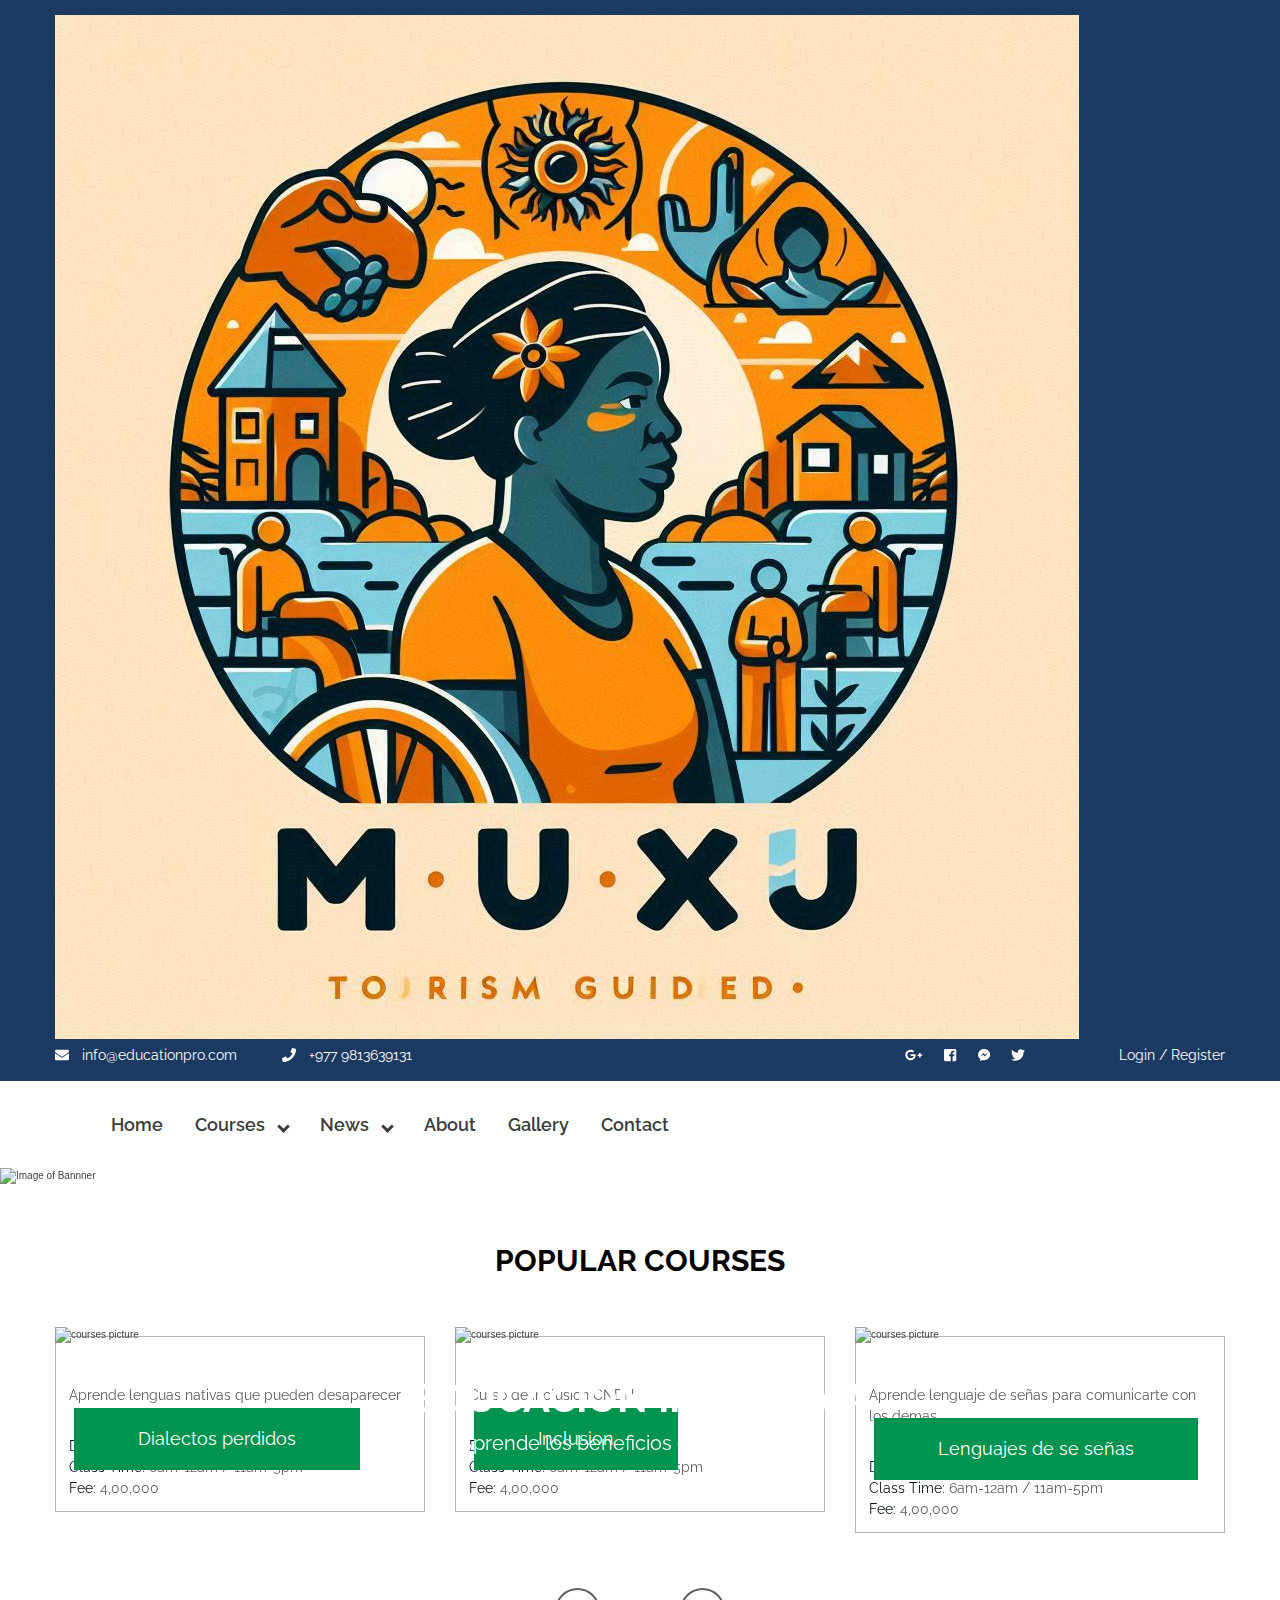
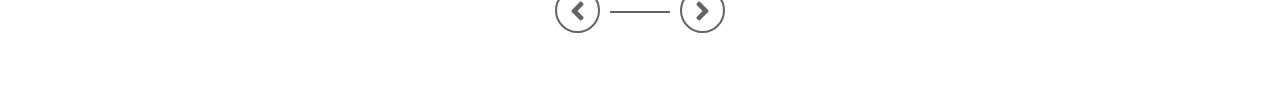
==== commit 6e961759: "Update cursos.html" ====
--- a/cursos.html
+++ b/cursos.html
@@ -24,11 +24,9 @@
 		<header class="site-header">
 			<div class="top-header">
 				<div class="container">
-					<div class="logo-wrap" itemprop="logo">
-						<img src="/home/poetauv/WorckSpace/Proyectos/muxu/images/muxu.jpeg" alt="Logo Image" width=75px
-							border-radius=150% margin-left=50px>
-						<!-- <h1>Education</h1> -->
-					</div>
+					<div class="logo">
+           					<img src="images/muxu.jpeg" alt="Logo de Muxu">
+       					</div>
 					<div class="top-header-left">
 						<div class="top-header-block">
 							<a href="mailto:info@educationpro.com" itemprop="email"><i class="fas fa-envelope"></i>
@@ -201,4 +199,4 @@
 	<script type="text/javascript" src="js/custom.js"></script>
 </body>
 
-</html>+</html>
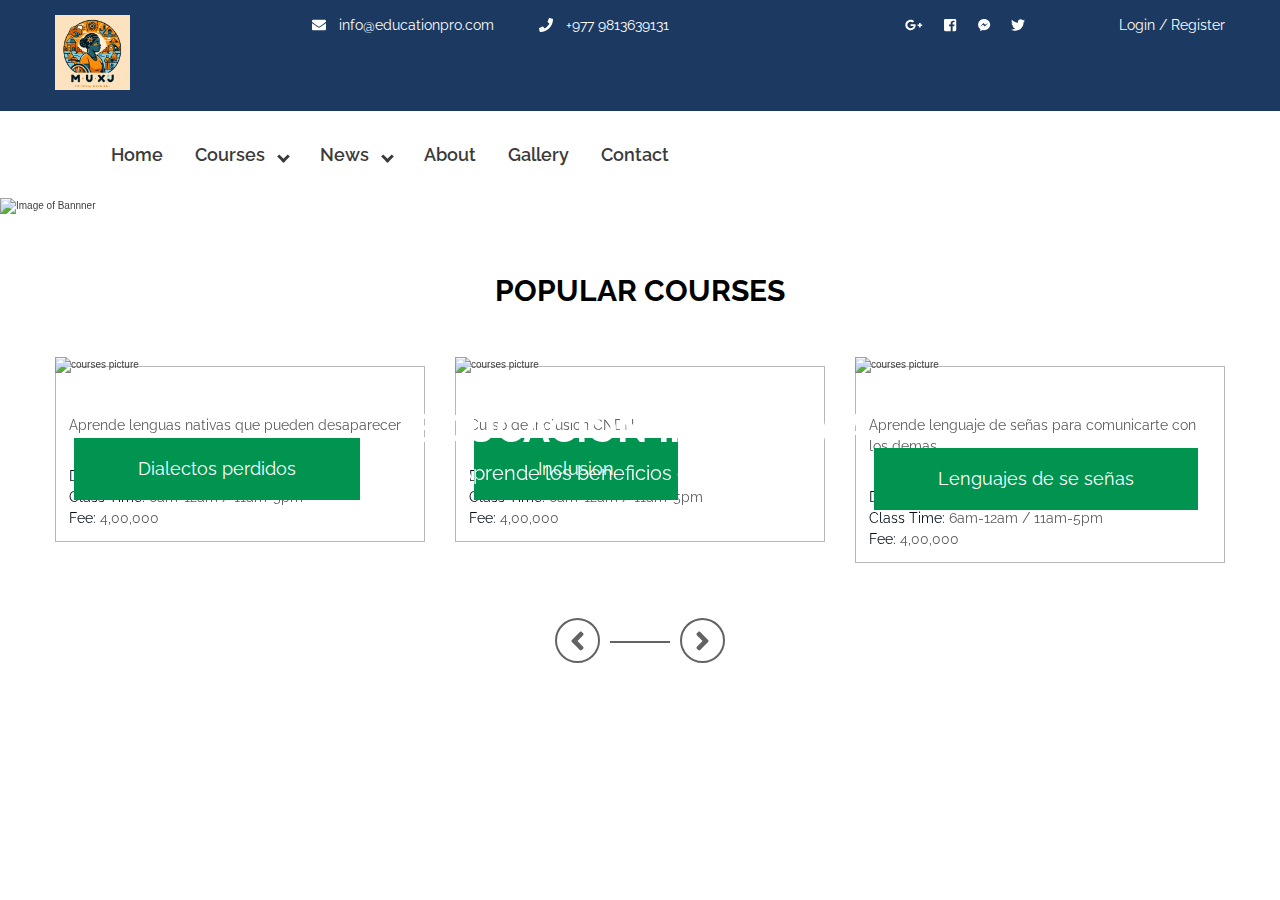
==== commit 3221cb92: "Update cursos.html" ====
--- a/cursos.html
+++ b/cursos.html
@@ -25,7 +25,8 @@
 			<div class="top-header">
 				<div class="container">
 					<div class="logo">
-           					<img src="images/muxu.jpeg" alt="Logo de Muxu">
+           					<img src="images/muxu.jpeg" alt="Logo de Muxu" width=75px
+							border-radius=150% margin-left=50px>
        					</div>
 					<div class="top-header-left">
 						<div class="top-header-block">
